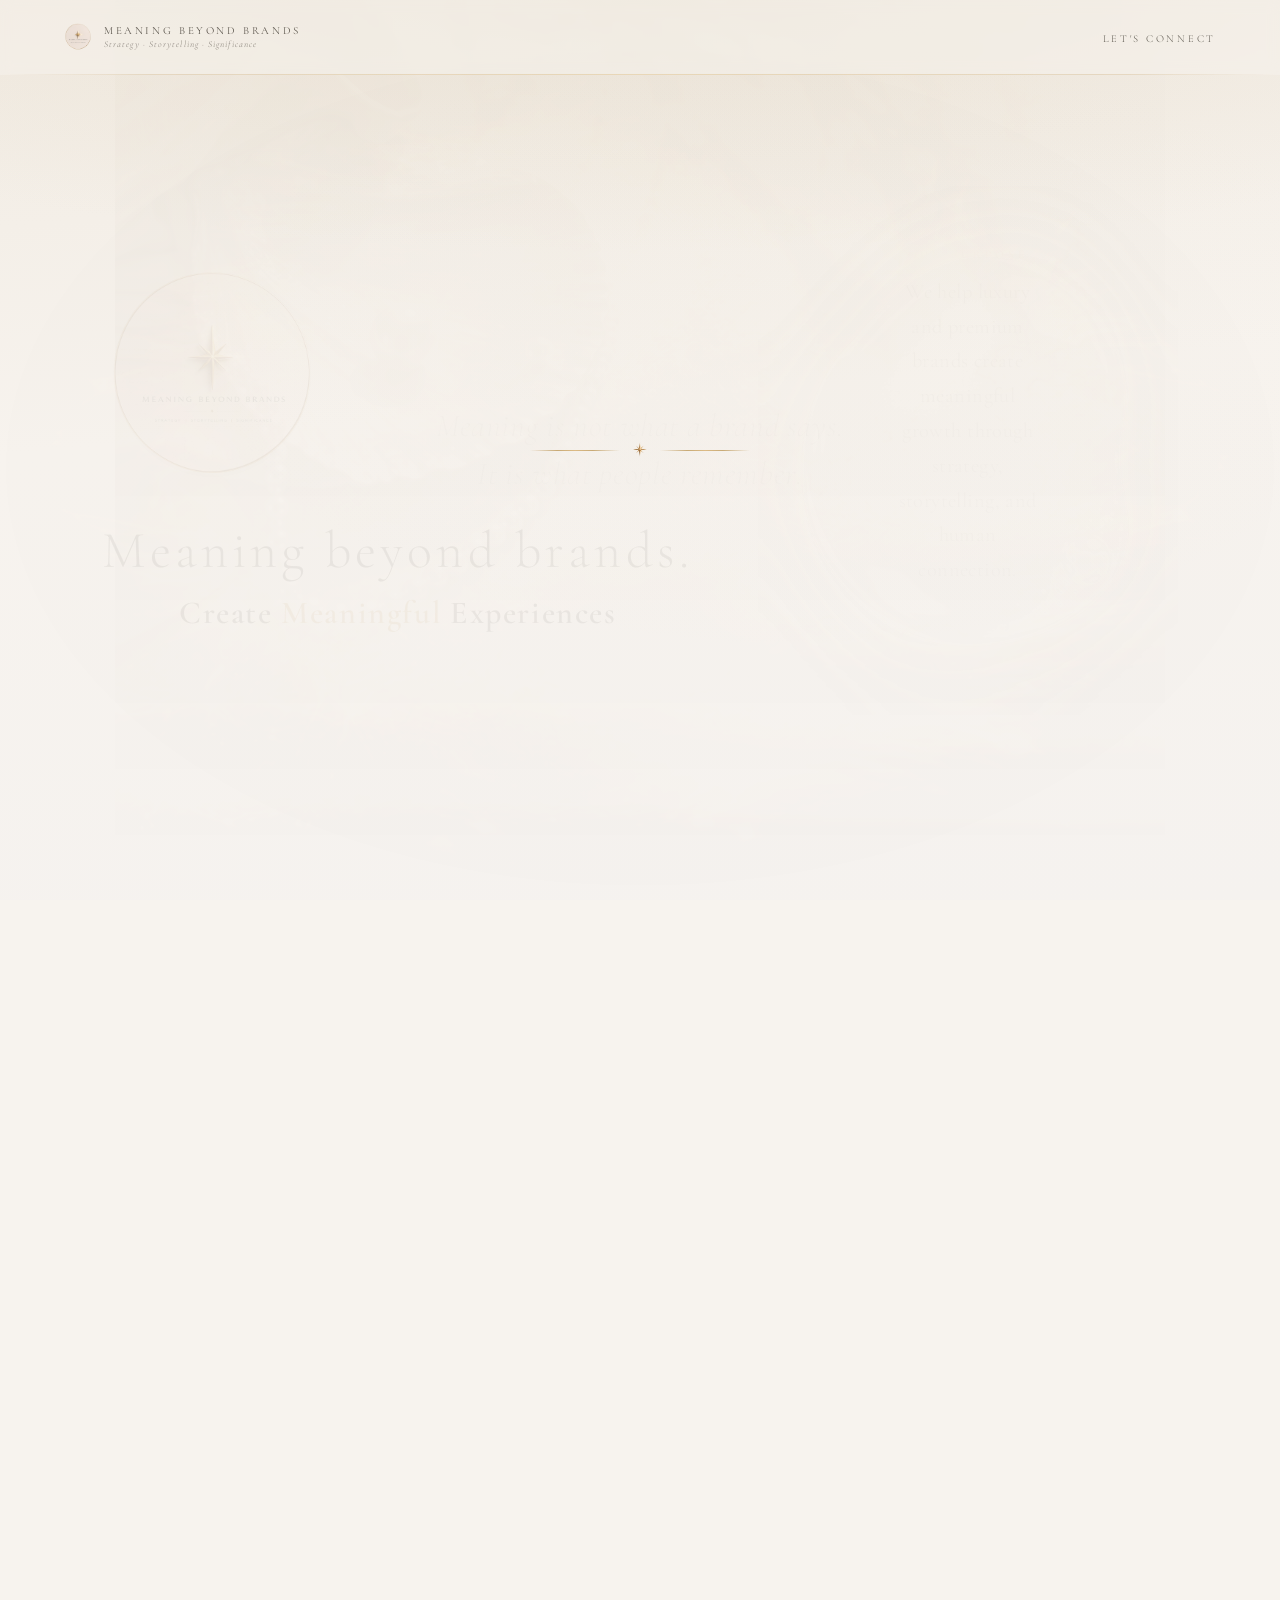
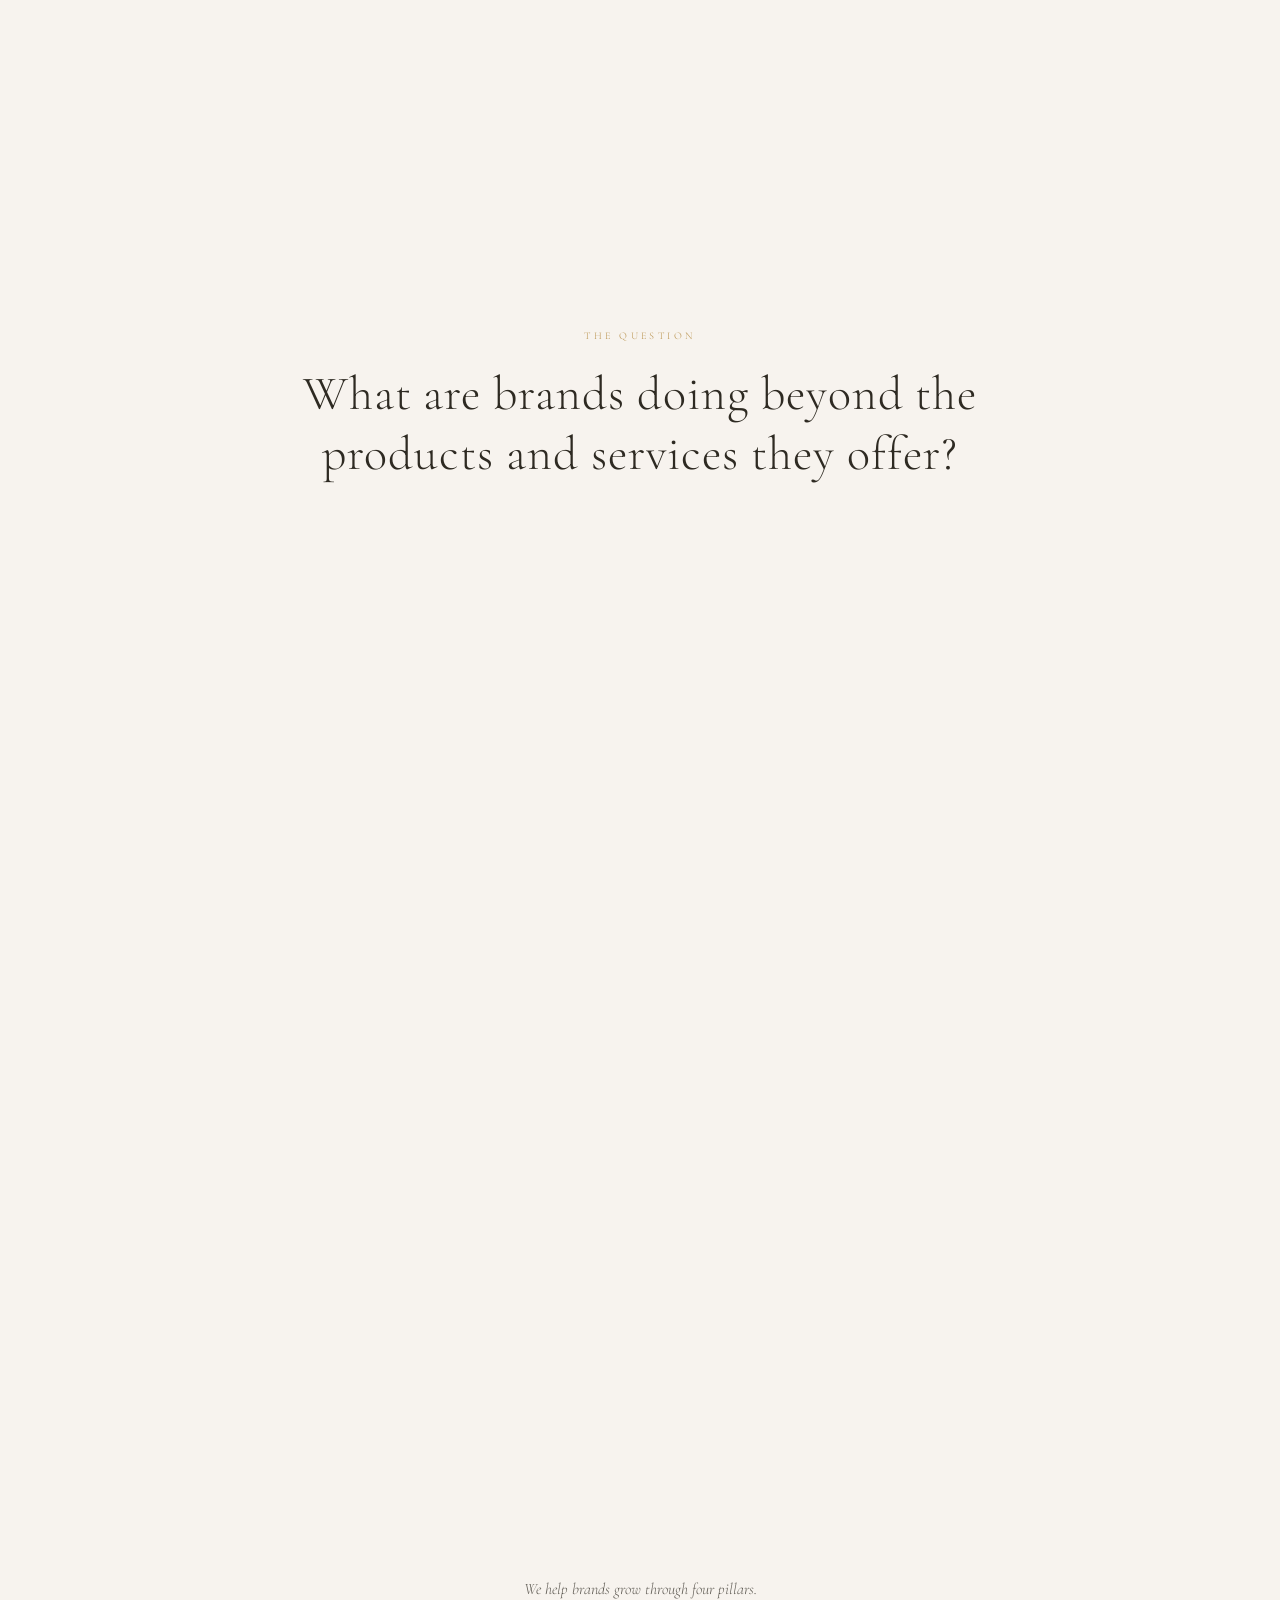
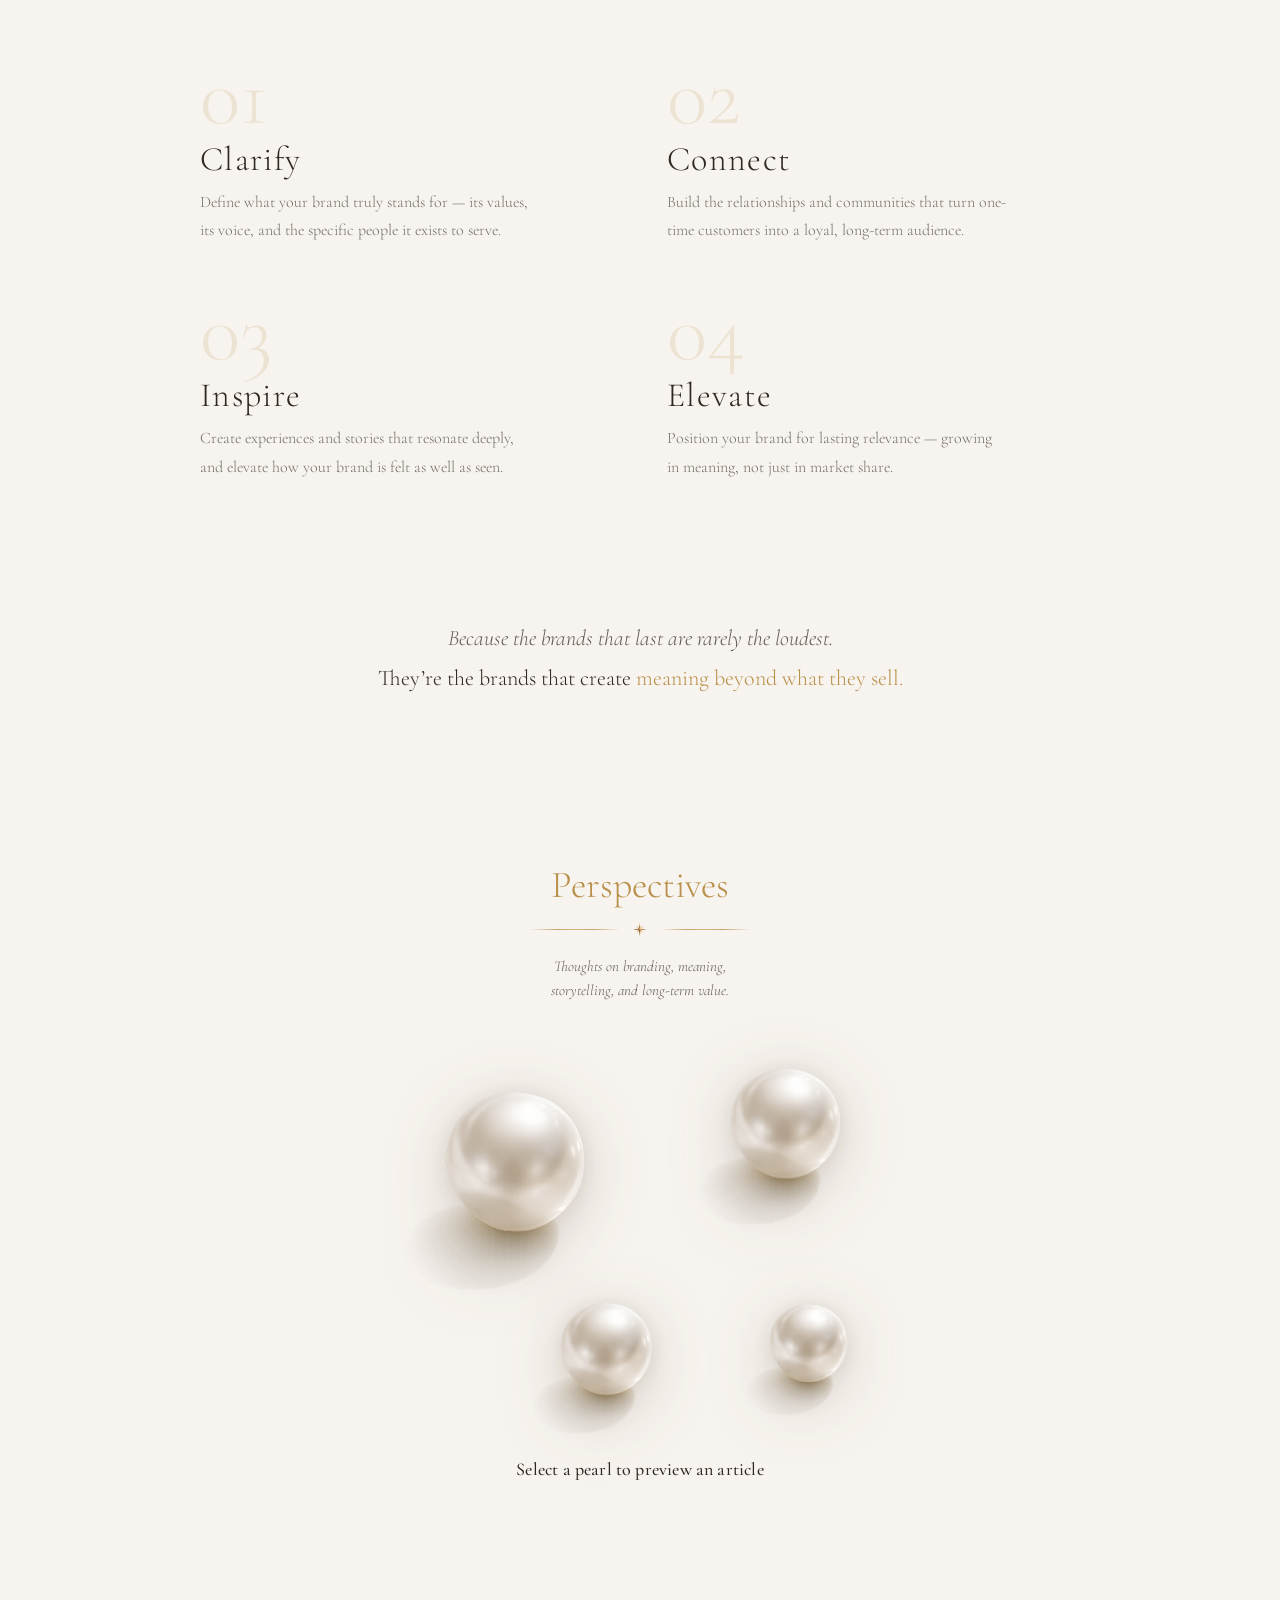
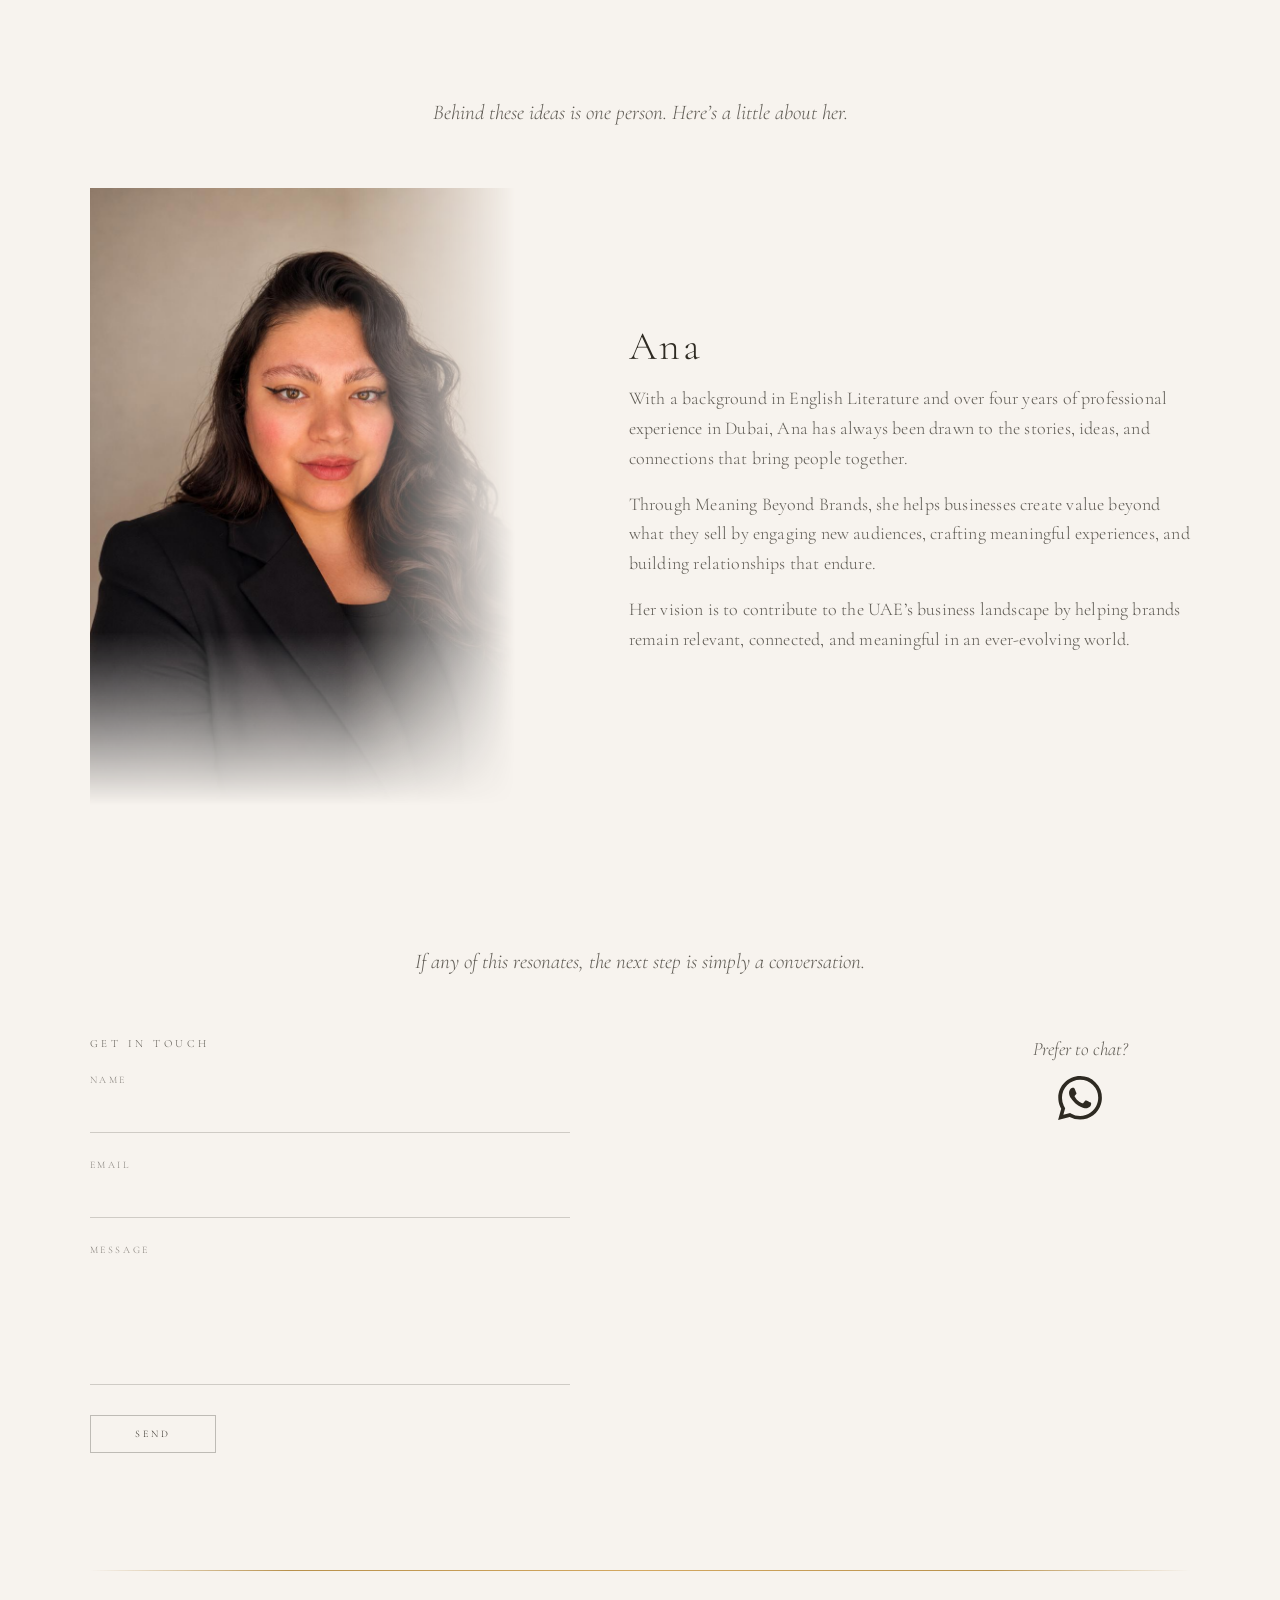
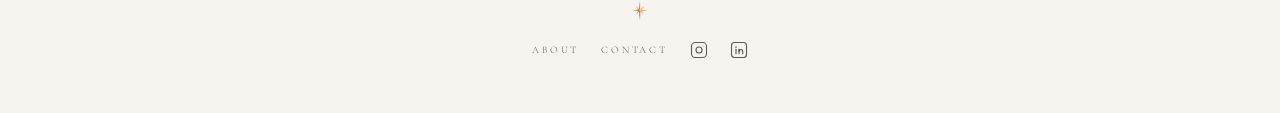
==== v2-home/index.html @ 77a04785 "feat(v2-home): add v2 homepage preview at /v2-home/" ====
<!DOCTYPE html>
<html lang="en">
<head>
  <meta charset="UTF-8" />
  <meta name="viewport" content="width=device-width, initial-scale=1.0" />
  <title>Meaning Beyond Brands</title>
  <meta name="description" content="Luxury brand strategy and premium brand advisory. Strategy, storytelling, significance." />
  <meta name="robots" content="noindex" /><!-- V2 is a private review build — remove this line when promoted -->

  <!-- Open Graph -->
  <meta property="og:title"       content="Meaning Beyond Brands" />
  <meta property="og:description" content="Luxury brand strategy and premium brand advisory. Strategy, storytelling, significance." />
  <meta property="og:image"       content="/assets/banner.jpeg" />
  <meta property="og:type"        content="website" />

  <link rel="preconnect" href="https://fonts.googleapis.com" />
  <link rel="preconnect" href="https://fonts.gstatic.com" crossorigin />
  <link href="https://fonts.googleapis.com/css2?family=Cormorant+Garamond:ital,wght@0,300;0,400;0,600;1,300&display=swap" rel="stylesheet" />
  <link rel="preload" as="image" href="/assets/emblem.png?v=4" />
  <link rel="preload" as="image" href="/images/Background-base.png" />
  <link rel="preload" as="image" href="/images/water-sparkle-wide.jpg" />
  <link rel="stylesheet" href="/v2-home/style.css" />
</head>
<body>

  <!-- ═══════════════════════════════════════════════════
       SITE HEADER — persistent, reveals as the cinema
       stage progresses (see main.js applyHeaderState)
  ═══════════════════════════════════════════════════ -->
  <header class="site-header" id="siteHeader">
    <div class="sh-inner">
      <div class="sh-left">
        <img src="/assets/emblem.png?v=4" alt="" class="sh-emblem" aria-hidden="true"
             width="32" height="32" decoding="async" />
        <div class="sh-brand">
          <span class="sh-name">Meaning Beyond Brands</span>
          <span class="sh-tagline">Strategy · Storytelling · Significance</span>
        </div>
      </div>
      <nav class="sh-right">
        <a href="#contact" class="sh-connect">Let's Connect</a>
      </nav>
    </div>
    <div class="sh-hairline" id="shHairline" aria-hidden="true"></div>
  </header>


  <!-- ═══════════════════════════════════════════════════
       CINEMA — one sticky stage, four movements.
       Hero → Purpose → Quote → Inspiration all live inside
       the SAME pinned viewport and share the SAME
       environment layers, so nothing gets "cut off" between
       them — see README-V2.md for why this replaced V1's
       position:fixed + 1200vh-spacer approach.
  ═══════════════════════════════════════════════════ -->
  <div class="cinema" id="cinema">
    <div class="cinema-stage" id="cinemaStage">

      <!-- Environment — reuses V1's exact imagery + masking language -->
      <div class="env env-base"                 aria-hidden="true"></div>
      <div class="env env-drift" id="envDrift"   aria-hidden="true"></div>
      <div class="env env-pearl" id="envPearl"   aria-hidden="true"></div>
      <div class="env env-water" id="envWater"   aria-hidden="true"></div>
      <div class="env env-caustics" id="envCaustics" aria-hidden="true">
        <span class="cs cs--a"></span>
        <span class="cs cs--b"></span>
        <span class="cs cs--c"></span>
        <span class="cs cs--d"></span>
      </div>

      <!-- Running head / ghost rule — ONE persistent motif, not
           redrawn per scene. Opacity + weight are a function of
           cinema progress; it gathers quietly through Quote and
           resolves to full strength by the time Question opens
           the next chapter. This is the page's single "folio". -->
      <div class="motif" id="motif" aria-hidden="true">
        <span class="motif-line"></span>
        <img src="/assets/compass-star.png?v=2" alt="" class="motif-star" width="22" height="22" />
        <span class="motif-line"></span>
      </div>

      <!-- Scene 1 — Hero -->
      <div class="scene scene--hero" id="sceneHero">
        <div class="logo-mark" id="logoMark">
          <img src="/assets/emblem.png?v=4" alt="" class="logo-emblem"
               width="280" height="280" decoding="async" aria-hidden="true" />
        </div>
        <div class="hero-copy">
          <p class="hero-line hero-line-1" id="heroLine1" aria-hidden="true"></p>
          <p class="hero-line hero-line-2" id="heroLine2" aria-hidden="true"></p>
        </div>
      </div>

      <!-- Scene 2 — Purpose -->
      <div class="scene scene--purpose" id="scenePurpose">
        <div class="pearl-card">
          <p class="pc-label">Our Purpose</p>
          <p class="pc-body">We help luxury and premium brands create meaningful
            growth through strategy, storytelling, and human connection.</p>
        </div>
      </div>

      <!-- Scene 3 — Quote -->
      <div class="scene scene--quote" id="sceneQuote">
        <p class="quote-text">Meaning is not what a brand says.<br>It is what people remember.</p>
      </div>

      <!-- Scene 4 — Inspiration (the bridge into the next chapter —
           still inside the cinema stage on purpose, so the environment
           never has to be painted over by an opaque section). -->
      <div class="scene scene--inspiration" id="sceneInspiration">
        <p class="scene-label">The Inspiration</p>
        <p class="inspiration-body">The Mercedes&#8209;Benz Formula 1 experience in Abu Dhabi felt
          exclusive, yet welcoming. It wasn&rsquo;t about cars. It was about belonging,
          aspiration, culture, access, and identity.</p>
      </div>

    </div>
  </div>


  <!-- ═══════════════════════════════════════════════════
       CHAPTER TWO — Question through Close.
       Real document flow from here on; released naturally
       by the cinema stage un-sticking, not by a manual gate.
       Still carries the motif's resolved styling (same label
       treatment, same measure for Question) so it reads as
       the next page, not a new document.
  ═══════════════════════════════════════════════════ -->
  <section class="chapter" id="chapter">

    <div class="beat beat--question reveal" id="beatQuestion">
      <p class="beat-label">The Question</p>
      <p class="pullquote">What are brands doing beyond the products and services they offer?</p>
    </div>

    <div class="beat beat--insight reveal" id="beatInsight">
      <p class="beat-label">The Insight</p>
      <p class="statement">The strongest brands create value beyond what they sell by
        building experiences, communities, and connections that keep people engaged over time.</p>
    </div>

    <div class="beat beat--foundation reveal" id="beatFoundation">
      <p class="beat-label">The Foundation <span class="beat-sublabel">· Business Longevity</span></p>
      <p class="lead">Longevity isn&rsquo;t created through transactions alone. It&rsquo;s created through connection.</p>
      <div class="menu">
        <p class="menu-item">Engage new audiences early</p>
        <div class="menu-rule" aria-hidden="true"></div>
        <p class="menu-item">Build meaningful relationships</p>
        <div class="menu-rule" aria-hidden="true"></div>
        <p class="menu-item">Create evolving communities</p>
        <div class="menu-rule" aria-hidden="true"></div>
        <p class="menu-item">Achieve lasting relevance and growth</p>
      </div>
    </div>

    <div class="beat beat--pillars reveal" id="beatPillars">
      <p class="pillars-intro">We help brands grow through four pillars.</p>
      <div class="pillars-grid">
        <div class="pillar">
          <span class="pillar-num" aria-hidden="true">01</span>
          <h3 class="pillar-name">Clarify</h3>
          <p class="pillar-body">Define what your brand truly stands for — its values, its voice, and the specific people it exists to serve.</p>
        </div>
        <div class="pillar">
          <span class="pillar-num" aria-hidden="true">02</span>
          <h3 class="pillar-name">Connect</h3>
          <p class="pillar-body">Build the relationships and communities that turn one-time customers into a loyal, long-term audience.</p>
        </div>
        <div class="pillar">
          <span class="pillar-num" aria-hidden="true">03</span>
          <h3 class="pillar-name">Inspire</h3>
          <p class="pillar-body">Create experiences and stories that resonate deeply, and elevate how your brand is felt as well as seen.</p>
        </div>
        <div class="pillar">
          <span class="pillar-num" aria-hidden="true">04</span>
          <h3 class="pillar-name">Elevate</h3>
          <p class="pillar-body">Position your brand for lasting relevance — growing in meaning, not just in market share.</p>
        </div>
      </div>
    </div>

    <div class="beat beat--close reveal" id="beatClose">
      <p class="close-line1">Because the brands that last are rarely the loudest.</p>
      <p class="close-line2">They&rsquo;re the brands that create <span class="close-gold">meaning beyond what they sell.</span></p>
    </div>

  </section>


  <!-- ═══════════════════════════════════════════════════
       PERSPECTIVES — pearls carry no text; a single shared
       caption beneath the cluster reveals title + date on
       hover/focus. Same organic, hand-placed arrangement as V1.
  ═══════════════════════════════════════════════════ -->
  <section class="perspectives reveal" id="perspectives">
    <div class="persp-header">
      <h2 class="persp-heading">Perspectives</h2>
      <div class="motif motif--static" aria-hidden="true">
        <span class="motif-line"></span>
        <img src="/assets/compass-star.png?v=2" alt="" class="motif-star" width="18" height="18" />
        <span class="motif-line"></span>
      </div>
      <p class="persp-sub">Thoughts on branding, meaning,<br>storytelling, and long-term value.</p>
    </div>

    <div class="pearl-column">
      <div class="pearl-stage" id="pearlStage" aria-label="Perspectives collection">
        <!-- Populated by perspectives.js -->
      </div>
      <p class="pearl-caption" id="pearlCaption" aria-live="polite">
        <span class="pc-title">Select a pearl to preview an article</span>
      </p>
    </div>
  </section>


  <!-- ═══════════════════════════════════════════════════
       ABOUT — a short hinge line carries the reader from
       "her ideas" to "her, in person" before the portrait.
  ═══════════════════════════════════════════════════ -->
  <section class="about reveal" id="about">
    <p class="about-hinge"><!-- new connective line — flagged for review -->
      Behind these ideas is one person. Here&rsquo;s a little about her.
    </p>
    <div class="about-body">
      <div class="about-portrait">
        <img src="/assets/founder.jpeg" alt="Ana, founder of Meaning Beyond Brands" class="about-img" />
      </div>
      <div class="about-text">
        <h2 class="about-heading">Ana</h2>
        <p class="about-p">With a background in English Literature and over four years of professional experience in Dubai, Ana has always been drawn to the stories, ideas, and connections that bring people together.</p>
        <p class="about-p">Through Meaning Beyond Brands, she helps businesses create value beyond what they sell by engaging new audiences, crafting meaningful experiences, and building relationships that endure.</p>
        <p class="about-p">Her vision is to contribute to the UAE&rsquo;s business landscape by helping brands remain relevant, connected, and meaningful in an ever-evolving world.</p>
      </div>
    </div>
  </section>


  <!-- ═══════════════════════════════════════════════════
       CONTACT — a short closing line before the form, so
       the visitor arrives already wanting to write.
  ═══════════════════════════════════════════════════ -->
  <section class="contact reveal" id="contact">
    <p class="contact-close"><!-- new connective line — flagged for review -->
      If any of this resonates, the next step is simply a conversation.
    </p>
    <div class="contact-body">
      <div class="contact-form-col">
        <p class="contact-heading">Get in Touch</p>
        <form class="contact-form" id="contactForm" novalidate>
          <div class="cf-field">
            <label class="cf-label" for="cfName">Name</label>
            <input class="cf-input" type="text" id="cfName" name="name" autocomplete="name" />
          </div>
          <div class="cf-field">
            <label class="cf-label" for="cfEmail">Email</label>
            <input class="cf-input" type="email" id="cfEmail" name="email" autocomplete="email" />
          </div>
          <div class="cf-field">
            <label class="cf-label" for="cfMessage">Message</label>
            <textarea class="cf-input cf-textarea" id="cfMessage" name="message" rows="4"></textarea>
          </div>
          <button class="cf-submit" type="submit">Send</button>
        </form>
      </div>
      <div class="contact-wa-col">
        <p class="wa-invite">Prefer to chat?</p>
        <a class="wa-link" href="#" target="_blank" rel="noopener noreferrer" aria-label="WhatsApp">
          <svg viewBox="0 0 24 24" fill="currentColor" aria-hidden="true" width="44" height="44">
            <path d="M17.472 14.382c-.297-.149-1.758-.867-2.03-.967-.273-.099-.471-.148-.67.15-.197.297-.767.966-.94 1.164-.173.199-.347.223-.644.075-.297-.15-1.255-.463-2.39-1.475-.883-.788-1.48-1.761-1.653-2.059-.173-.297-.018-.458.13-.606.134-.133.298-.347.446-.52.149-.174.198-.298.298-.497.099-.198.05-.371-.025-.52-.075-.149-.669-1.612-.916-2.207-.242-.579-.487-.5-.669-.51-.173-.008-.371-.01-.57-.01-.198 0-.52.074-.792.372-.272.297-1.04 1.016-1.04 2.479 0 1.462 1.065 2.875 1.213 3.074.149.198 2.096 3.2 5.077 4.487.709.306 1.262.489 1.694.625.712.227 1.36.195 1.871.118.571-.085 1.758-.719 2.006-1.413.248-.694.248-1.289.173-1.413-.074-.124-.272-.198-.57-.347m-5.421 7.403h-.004a9.87 9.87 0 0 1-5.031-1.378l-.361-.214-3.741.982.998-3.648-.235-.374a9.86 9.86 0 0 1-1.51-5.26c.001-5.45 4.436-9.884 9.888-9.884 2.64 0 5.122 1.03 6.988 2.898a9.825 9.825 0 0 1 2.893 6.994c-.003 5.45-4.437 9.884-9.885 9.884m8.413-18.297A11.815 11.815 0 0 0 12.05 0C5.495 0 .16 5.335.157 11.892c0 2.096.547 4.142 1.588 5.945L.057 24l6.305-1.654a11.882 11.882 0 0 0 5.683 1.448h.005c6.554 0 11.89-5.335 11.893-11.893a11.821 11.821 0 0 0-3.48-8.413z"/>
          </svg>
        </a>
      </div>
    </div>
  </section>


  <!-- ── Footer ── -->
  <footer class="site-footer reveal">
    <div class="footer-rule" aria-hidden="true"></div>
    <img src="/assets/compass-star.png?v=2" alt="" class="footer-star" aria-hidden="true" />
    <nav class="footer-nav" aria-label="Footer navigation">
      <a href="#about" class="fn-link">About</a>
      <a href="#contact" class="fn-link">Contact</a>
      <a href="https://www.instagram.com/meaningbeyondbrands?igsh=MWs0cXdvdGk5dm9yaQ==" class="fn-link fn-icon" aria-label="Instagram" target="_blank" rel="noopener noreferrer">
        <svg viewBox="0 0 24 24" fill="none" stroke="currentColor" stroke-width="1.5" stroke-linecap="round" stroke-linejoin="round" aria-hidden="true">
          <rect x="2" y="2" width="20" height="20" rx="5"/><circle cx="12" cy="12" r="4"/><circle cx="17.5" cy="6.5" r="0.5" fill="currentColor" stroke="none"/>
        </svg>
      </a>
      <a href="https://www.linkedin.com/company/meaning-beyond-brands/" class="fn-link fn-icon" aria-label="LinkedIn" target="_blank" rel="noopener noreferrer">
        <svg viewBox="0 0 24 24" fill="none" stroke="currentColor" stroke-width="1.5" stroke-linecap="round" aria-hidden="true">
          <rect x="2" y="2" width="20" height="20" rx="4"/><line x1="8" y1="11" x2="8" y2="17"/><line x1="8" y1="7.5" x2="8" y2="8.5"/><polyline points="12,11 12,17"/><path d="M12 14a2.5 2.5 0 0 1 5 0v3"/>
        </svg>
      </a>
    </nav>
  </footer>


  <!-- ── Perspectives modal (reused pattern from V1) ── -->
  <div class="persp-backdrop" id="perspBackdrop" aria-hidden="true"></div>
  <div class="persp-modal" id="perspModal" role="dialog" aria-modal="true" aria-labelledby="perspModalTitle">
    <button class="pm-close" id="perspClose" aria-label="Close">✕</button>
    <img src="/assets/compass-star.png?v=2" alt="" class="pm-star" width="24" height="24" />
    <p class="pm-byline"></p>
    <h2 class="pm-title" id="perspModalTitle"></h2>
    <div class="pm-divider" aria-hidden="true"><span class="pd-line"></span><span class="pd-gem">✦</span><span class="pd-line"></span></div>
    <div class="pm-lines"></div>
    <p class="pm-ellipsis" aria-hidden="true">…</p>
    <div class="pm-foot-rule" aria-hidden="true"></div>
    <div class="pm-footer">
      <a class="pm-continue" href="#" target="_blank" rel="noopener noreferrer">Continue reading on LinkedIn ↗</a>
    </div>
  </div>


  <script src="/v2-home/main.js"></script>
  <script src="/v2-home/perspectives.js"></script>
</body>
</html>
---- v2-home/style.css ----
/* ═══════════════════════════════════════════════════════════════
   MEANING BEYOND BRANDS — HOMEPAGE V2
   Read README-V2.md alongside this file for the reasoning behind
   the architecture. Short version: V1's cinematic intro used
   position:fixed layers inside an empty 1200vh spacer, with a
   global scroll-percentage driving everything, including sections
   far below the intro. That coupling is what caused the "dead
   scroll" and the fragile hand-off into Framework. V2 uses a
   sticky-positioned "cinema" stage whose own progress is scoped
   to its own height only — Hero, Purpose, Quote and Inspiration
   all live inside it as one continuous, self-contained scene.
   Mobile-first throughout: base rules target small screens,
   min-width queries layer up from there.
═══════════════════════════════════════════════════════════════ */

/* ── Tokens — identical to V1, brand identity is not up for debate ── */
:root {
  --pearl:       #F7F3EE;
  --pearl-2:     #F1EBE2;
  --calm-white:  #F5F2EF;
  --ink:         #2E2A22;
  --ink-mid:     rgba(46, 42, 34, 0.75);
  --ink-soft:    rgba(46, 42, 34, 0.58);
  --gold:        #B8904A;
  --gold-hi:     #D4A860;
  --gold-lo:     #A07030;

  --serif: 'Cormorant Garamond', serif;
  --ease:  cubic-bezier(0.45, 0.05, 0.55, 0.95);

  --measure: min(700px, 84vw); /* the shared column width used at every seam */
}

*, *::before, *::after { box-sizing: border-box; margin: 0; padding: 0; }
html { scroll-behavior: smooth; }
body { background: var(--pearl); overflow-x: hidden; color: var(--ink); }
img { max-width: 100%; display: block; }


/* ═══════════════════════════════════════════════════
   SITE HEADER
═══════════════════════════════════════════════════ */
.site-header {
  position: fixed; top: 0; left: 0; right: 0; z-index: 30;
  opacity: 0; pointer-events: none;
  isolation: isolate;
}
.sh-inner {
  display: flex; align-items: center; justify-content: space-between;
  padding: clamp(16px,2.6vh,28px) clamp(20px,5vw,64px); gap: 20px;
}
.sh-left { display: flex; align-items: center; gap: 12px; min-width: 0; }
.sh-emblem { width: 28px; height: 28px; border-radius: 50%; object-fit: cover; flex-shrink: 0; }
.sh-brand { display: flex; flex-direction: column; gap: 2px; min-width: 0; }
.sh-name {
  font-family: var(--serif); font-weight: 400; font-size: clamp(9px,.85vw,12px);
  letter-spacing: .24em; text-transform: uppercase; white-space: nowrap;
}
.sh-tagline {
  font-family: var(--serif); font-weight: 300; font-style: italic; font-size: 9px;
  letter-spacing: .12em; color: var(--ink-mid); white-space: nowrap;
  display: none;
}
.sh-connect {
  font-family: var(--serif); font-weight: 300; font-size: clamp(9px,.82vw,11px);
  letter-spacing: .26em; text-transform: uppercase; color: var(--ink);
  text-decoration: none; transition: color .4s ease;
}
.sh-connect:hover { color: var(--gold); }
.sh-hairline {
  position: absolute; bottom: 0; left: 0; right: 0; height: 1px; opacity: 0;
  background: linear-gradient(to right, transparent 0%, rgba(184,144,74,.42) 12%,
    rgba(212,168,86,.55) 50%, rgba(184,144,74,.42) 88%, transparent 100%);
}


/* ═══════════════════════════════════════════════════
   CINEMA — the sticky stage
   Height is the total "runway" for four movements. Tuned for an
   unhurried but not padded pace; adjust CINEMA_VH in main.js to
   match if you change this number.
═══════════════════════════════════════════════════ */
.cinema { position: relative; height: 560vh; }
.cinema-stage {
  position: sticky; top: 0; height: 100vh; overflow: hidden;
}

/* Environment layers — same imagery, same masking language as V1 */
.env { position: absolute; inset: 0; pointer-events: none; opacity: 0; }
.env-base {
  z-index: 0;
  background:
    radial-gradient(ellipse 120% 40% at 50% 0%, rgba(210,190,155,.18) 0%, transparent 70%),
    linear-gradient(175deg, var(--pearl-2) 0%, var(--pearl) 45%, var(--calm-white) 100%);
  opacity: 1;
}
.env-drift {
  z-index: 1;
  background: radial-gradient(ellipse 75% 55% at 62% 38%, rgba(222,205,168,.28) 0%, transparent 65%);
  animation: envDrift 52s var(--ease) infinite alternate;
}
@keyframes envDrift {
  0%   { transform: translate(0,0) scale(1.00); }
  50%  { transform: translate(-4%,6%) scale(0.97); }
  100% { transform: translate(-2%,2%) scale(1.01); }
}
.env-pearl {
  z-index: 2;
  background-image: url('/images/Background-base.png');
  background-size: 82% auto; background-repeat: no-repeat; background-position: center top;
  filter: saturate(0.84) brightness(0.95) sepia(0.05);
  -webkit-mask-image: linear-gradient(to bottom, black 0%, black 55%, rgba(0,0,0,.6) 78%, transparent 100%);
  mask-image: linear-gradient(to bottom, black 0%, black 55%, rgba(0,0,0,.6) 78%, transparent 100%);
}
.env-water {
  z-index: 3;
  background-image: url('/images/water-sparkle-wide.jpg');
  background-size: cover; background-position: center;
  mix-blend-mode: multiply;
  filter: saturate(0.70) brightness(0.92) sepia(0.10);
  -webkit-mask-image: radial-gradient(ellipse 94% 88% at 50% 52%, black 22%, rgba(0,0,0,.55) 50%, rgba(0,0,0,.18) 72%, transparent 90%);
  mask-image: radial-gradient(ellipse 94% 88% at 50% 52%, black 22%, rgba(0,0,0,.55) 50%, rgba(0,0,0,.18) 72%, transparent 90%);
}
.env-caustics { z-index: 4; mix-blend-mode: screen; }
.cs {
  position: absolute; border-radius: 50%;
  background: radial-gradient(circle at center, rgba(255,248,222,.55) 0%, rgba(240,225,180,.28) 38%, transparent 68%);
}
.cs--a { width:42vw; height:30vw; top:28%; left:8%;  animation: csa 14s var(--ease) infinite alternate; }
.cs--b { width:26vw; height:20vw; top:52%; left:48%; animation: csb 11s var(--ease) infinite alternate; }
.cs--c { width:32vw; height:24vw; top:22%; left:58%; animation: csc 17s var(--ease) infinite alternate; }
.cs--d { width:20vw; height:16vw; top:64%; left:24%; animation: csa 9s  var(--ease) infinite alternate; animation-delay: -5s; }
@keyframes csa { from{transform:translate(0,0) scale(1);opacity:.45} to{transform:translate(5vw,3vh) scale(1.12);opacity:.82} }
@keyframes csb { from{transform:translate(0,0) scale(1.05);opacity:.6} to{transform:translate(-4vw,4vh) scale(0.9);opacity:.78} }
@keyframes csc { from{transform:translate(0,0) scale(0.94);opacity:.38} to{transform:translate(3vw,-3vh) scale(1.1);opacity:.72} }

/* Running head / ghost rule — the one persistent motif */
.motif {
  position: absolute; left: 50%; top: 50%; transform: translate(-50%, -50%);
  z-index: 6; opacity: 0;
  display: flex; align-items: center; gap: 10px; width: min(220px, 44vw);
  pointer-events: none;
}
.motif-line {
  flex: 1; height: 1px;
  background: linear-gradient(to right, transparent 0%, var(--gold) 30%, var(--gold-hi) 50%, var(--gold) 70%, transparent 100%);
}
.motif-star { width: 20px; height: 20px; flex-shrink: 0; }

/* Scenes — stacked, centred, cross-faded by main.js */
.scene {
  position: absolute; inset: 0; z-index: 7; opacity: 0;
  display: flex; flex-direction: column; align-items: center; justify-content: center;
  text-align: center; padding: 0 7vw;
}

/* Hero */
.scene--hero { align-items: center; gap: clamp(20px,3.5vh,32px); }
.logo-mark { opacity: 0; }
.logo-mark.is-loaded { opacity: 1; transition: opacity .72s cubic-bezier(.3,0,.6,1); }
.logo-emblem {
  width: clamp(110px,22vw,220px); height: clamp(110px,22vw,220px);
  border-radius: 50%; object-fit: cover;
}
.logo-mark.is-loaded .logo-emblem { filter: drop-shadow(0 6px 28px rgba(50,38,18,.13)); }
.hero-copy { display: flex; flex-direction: column; gap: 10px; align-items: center; }
.hero-line { font-family: var(--serif); font-weight: 300; letter-spacing: .08em; line-height: 1.25; }
.hero-line-1 { font-size: clamp(24px,5.5vw,44px); color: var(--ink); }
.hero-line-2 { font-size: clamp(15px,3.4vw,26px); font-weight: 600; letter-spacing: .05em; color: var(--ink); }
.hl { display: inline-block; opacity: 0; filter: blur(1.5px); transition: opacity .55s ease, filter .55s ease; }
.hl-gold { color: var(--gold); }

/* Purpose */
.pearl-card {
  position: relative; width: min(420px, 84vw); aspect-ratio: 1024 / 1289;
  background-image: url('/images/our-purpose-bubble.png?v=3');
  background-size: contain; background-repeat: no-repeat; background-position: center;
  display: flex; flex-direction: column; align-items: center; justify-content: center;
  gap: 14px; padding: 14% 12% 20%;
  filter: drop-shadow(0 20px 40px rgba(50,32,10,.14)) drop-shadow(0 4px 12px rgba(50,32,10,.1));
}
.pc-label {
  font-family: var(--serif); font-weight: 400; font-size: clamp(9px,.9vw,12px);
  letter-spacing: .34em; text-transform: uppercase; color: var(--gold);
}
.pc-body {
  font-family: var(--serif); font-weight: 400; font-size: clamp(15px,1.6vw,21px);
  line-height: 1.7; letter-spacing: .02em; color: rgba(46,42,34,.82);
}

/* Quote + Inspiration share one visual register — same measure,
   same italic voice, so the dissolve between them reads as one
   continuous thought rather than a scene change. */
.quote-text,
.inspiration-body {
  font-family: var(--serif); font-weight: 300; font-style: italic;
  max-width: var(--measure);
  color: var(--ink);
}
.quote-text { font-size: clamp(21px,3.6vw,32px); line-height: 1.5; letter-spacing: .02em; }
.scene-label {
  font-family: var(--serif); font-weight: 300; font-size: clamp(9px,.8vw,11px);
  letter-spacing: .34em; text-transform: uppercase; color: var(--gold);
  margin-bottom: clamp(16px,2.4vh,26px);
}
.inspiration-body { font-size: clamp(16px,2.1vw,21px); line-height: 1.72; }


/* ═══════════════════════════════════════════════════
   CHAPTER TWO — real document flow from here down.
   Alternating rhythm: Question (quiet/reflective, centred,
   matches the cinema's measure) → Insight (upright/explanatory,
   left) → Foundation (structural menu) → Pillars (structural
   grid) → Close (quiet, centred — mirrors Question).
═══════════════════════════════════════════════════ */
.chapter { position: relative; background: var(--pearl); }

.beat {
  padding: clamp(56px,10vh,120px) 7vw;
  opacity: 0; transform: translateY(14px);
  transition: opacity 1s var(--ease), transform 1s var(--ease);
}
.beat.is-visible { opacity: 1; transform: translateY(0); }

.beat-label {
  font-family: var(--serif); font-weight: 300; font-size: clamp(9px,.8vw,11px);
  letter-spacing: .34em; text-transform: uppercase; color: var(--gold);
  margin-bottom: clamp(18px,2.6vh,30px);
}
.beat-sublabel { color: var(--ink-soft); letter-spacing: .2em; }

.beat--question { text-align: center; }
.pullquote {
  font-family: var(--serif); font-weight: 300; font-size: clamp(26px,5vw,48px);
  line-height: 1.24; letter-spacing: .02em; color: var(--ink);
  max-width: var(--measure); margin: 0 auto;
}

.beat--insight .statement {
  font-family: var(--serif); font-weight: 400; font-size: clamp(17px,2.2vw,24px);
  line-height: 1.7; letter-spacing: .015em; color: var(--ink); max-width: 560px;
}

.beat--foundation { text-align: center; }
.lead {
  font-family: var(--serif); font-weight: 300; font-size: clamp(18px,2.4vw,26px);
  line-height: 1.6; color: var(--ink); max-width: 540px; margin: 0 auto clamp(36px,6vh,64px);
}
.menu { width: min(420px, 88vw); margin: 0 auto; }
.menu-rule {
  height: 1px; background: linear-gradient(to right, transparent 0%, rgba(184,144,74,.28) 15%, rgba(184,144,74,.28) 85%, transparent 100%);
}
.menu-item { font-family: var(--serif); font-weight: 300; font-size: clamp(14px,1.8vw,19px); letter-spacing: .05em; padding: clamp(10px,1.8vh,18px) 0; }

.beat--pillars { text-align: center; }
.pillars-intro { font-family: var(--serif); font-weight: 300; font-style: italic; font-size: clamp(13px,1.4vw,16px); color: var(--ink-mid); margin-bottom: clamp(40px,7vh,80px); }
.pillars-grid { display: grid; grid-template-columns: 1fr; gap: clamp(40px,6vh,64px); max-width: 880px; margin: 0 auto; text-align: left; }
.pillar-num { display: block; font-family: var(--serif); font-weight: 300; font-size: clamp(48px,10vw,84px); line-height: .82; color: rgba(184,144,74,.16); margin-bottom: 8px; }
.pillar-name { font-family: var(--serif); font-weight: 300; font-size: clamp(22px,4vw,34px); letter-spacing: .04em; color: var(--ink); margin-bottom: 8px; }
.pillar-body { font-family: var(--serif); font-weight: 300; font-size: clamp(14px,1.6vw,16px); line-height: 1.76; color: rgba(46,42,34,.66); max-width: 340px; }

.beat--close { text-align: center; padding-top: clamp(36px,6vh,72px); padding-bottom: clamp(56px,10vh,100px); }
.close-line1 { font-family: var(--serif); font-weight: 300; font-style: italic; font-size: clamp(15px,2vw,22px); color: var(--ink-mid); margin-bottom: 14px; }
.close-line2 { font-family: var(--serif); font-weight: 300; font-size: clamp(15px,2vw,22px); color: var(--ink); }
.close-gold { color: var(--gold); }


/* ═══════════════════════════════════════════════════
   PERSPECTIVES
═══════════════════════════════════════════════════ */
.perspectives {
  position: relative; background: var(--pearl);
  padding: clamp(56px,9vh,110px) 7vw clamp(80px,14vh,180px);
  opacity: 0; transform: translateY(14px);
  transition: opacity 1.2s var(--ease), transform 1.2s var(--ease);
  display: flex; flex-direction: column; gap: clamp(32px,5vh,56px);
}
.perspectives.is-visible { opacity: 1; transform: translateY(0); }

.persp-header { text-align: center; }
.persp-heading { font-family: var(--serif); font-weight: 300; font-size: clamp(26px,5vw,38px); color: var(--gold); margin-bottom: 12px; }
.motif--static { position: static; transform: none; margin: 0 auto 14px; opacity: .8; }
.persp-sub { font-family: var(--serif); font-weight: 300; font-style: italic; font-size: clamp(13px,1.6vw,15px); line-height: 1.6; color: var(--ink-mid); }

.pearl-column { display: flex; flex-direction: column; align-items: center; gap: clamp(20px,3.5vh,34px); }
.pearl-stage { position: relative; width: min(92vw, 380px); height: 260px; }

.pi {
  position: absolute; cursor: pointer; background: transparent;
  filter: drop-shadow(0 10px 32px rgba(74,58,32,.18)) drop-shadow(0 3px 8px rgba(74,58,32,.10));
  transition: filter .6s ease, transform .6s ease;
}
.pi-img { position: absolute; inset: 0; width: 100%; height: 100%; object-fit: cover; object-position: center 36%; transform: scale(1.55); transform-origin: 50% 36%; pointer-events: none; }
.pi[data-idx="0"] { width: 138px; height: 138px; top:  10px; left:  10px; }
.pi[data-idx="1"] { width: 108px; height: 108px; top:   0;   right:  8px; }
.pi[data-idx="2"] { width:  90px; height:  90px; bottom:  8px; left: 96px; }
.pi[data-idx="3"] { width:  76px; height:  76px; bottom: 16px; right:  8px; }

.pi:hover, .pi:focus-visible, .pi.is-active {
  filter: drop-shadow(0 12px 30px rgba(184,144,74,.18)) drop-shadow(0 4px 10px rgba(74,58,32,.1)) brightness(1.06);
  transform: scale(1.03);
  outline: none;
}

/* The shared caption — this is the whole point of the redesign:
   pearls stay clean, one legible line does the job all four
   tiny on-pearl labels used to do badly. */
.pearl-caption {
  min-height: 44px; text-align: center; max-width: 340px;
  font-family: var(--serif); color: var(--ink);
  display: flex; flex-direction: column; align-items: center; gap: 4px;
}
.pc-title {
  font-weight: 500; font-size: clamp(15px,1.8vw,18px); letter-spacing: .01em;
  transition: opacity .3s ease;
}
.pc-date {
  font-weight: 300; font-size: 11px; letter-spacing: .18em; text-transform: uppercase;
  color: var(--gold); transition: opacity .3s ease;
}


/* ═══════════════════════════════════════════════════
   ABOUT
═══════════════════════════════════════════════════ */
.about {
  position: relative; background: var(--pearl);
  padding: clamp(48px,8vh,96px) 7vw;
  opacity: 0; transform: translateY(14px);
  transition: opacity 1.2s var(--ease), transform 1.2s var(--ease);
}
.about.is-visible { opacity: 1; transform: translateY(0); }

.about-hinge {
  font-family: var(--serif); font-weight: 300; font-style: italic;
  font-size: clamp(16px,2.4vw,21px); text-align: center; color: var(--ink-mid);
  max-width: 560px; margin: 0 auto clamp(40px,7vh,72px);
}
.about-body { display: flex; flex-direction: column; gap: clamp(28px,5vh,44px); }
.about-portrait { width: 100%; aspect-ratio: 4/3; overflow: hidden; }
.about-img {
  width: 100%; height: 100%; object-fit: cover; object-position: center 20%;
  -webkit-mask-image: linear-gradient(to bottom, transparent 0%, black 14%, black 60%, transparent 100%);
  mask-image: linear-gradient(to bottom, transparent 0%, black 14%, black 60%, transparent 100%);
}
.about-heading { font-family: var(--serif); font-weight: 300; font-size: clamp(26px,5vw,40px); letter-spacing: .06em; margin-bottom: 14px; }
.about-p { font-family: var(--serif); font-weight: 300; font-size: clamp(15px,1.9vw,18px); line-height: 1.66; letter-spacing: .01em; color: rgba(46,42,34,.76); margin-bottom: 16px; }


/* ═══════════════════════════════════════════════════
   CONTACT
═══════════════════════════════════════════════════ */
.contact {
  position: relative; background: var(--pearl);
  padding: clamp(48px,8vh,96px) 7vw;
  opacity: 0; transform: translateY(14px);
  transition: opacity 1.2s var(--ease), transform 1.2s var(--ease);
}
.contact.is-visible { opacity: 1; transform: translateY(0); }

.contact-close {
  font-family: var(--serif); font-weight: 300; font-style: italic;
  font-size: clamp(16px,2.4vw,21px); text-align: center; color: var(--ink-mid);
  max-width: 520px; margin: 0 auto clamp(40px,7vh,72px);
}
.contact-body { display: flex; flex-direction: column; gap: clamp(40px,6vh,56px); }
.contact-heading { font-family: var(--serif); font-weight: 300; font-size: 11px; letter-spacing: .32em; text-transform: uppercase; color: var(--ink-mid); margin-bottom: 24px; }
.contact-form { display: flex; flex-direction: column; gap: 26px; max-width: 480px; }
.cf-field { display: flex; flex-direction: column; gap: 6px; }
.cf-label { font-family: var(--serif); font-weight: 300; font-size: 10px; letter-spacing: .26em; text-transform: uppercase; color: var(--ink-soft); }
.cf-input {
  font-family: var(--serif); font-weight: 300; font-size: 16px; color: var(--ink); background: transparent;
  border: none; border-bottom: 1px solid rgba(46,42,34,.2); padding: 10px 0; outline: none; width: 100%;
  transition: border-color .35s ease; appearance: none;
}
.cf-input:focus { border-bottom-color: var(--gold); }
.cf-textarea { resize: none; min-height: 76px; line-height: 1.6; }
.cf-submit {
  align-self: flex-start; font-family: var(--serif); font-weight: 300; font-size: 10px;
  letter-spacing: .3em; text-transform: uppercase; color: var(--ink); background: transparent;
  border: 1px solid rgba(46,42,34,.28); padding: 12px 44px; cursor: pointer; margin-top: 4px;
  transition: color .35s ease, border-color .35s ease;
}
.cf-submit:hover { color: var(--gold); border-color: var(--gold); }
.cf-confirm { display: flex; flex-direction: column; gap: 20px; padding-top: 14px; }
.cf-confirm-msg { font-family: var(--serif); font-weight: 300; font-style: italic; font-size: clamp(16px,2vw,21px); }
.cf-confirm-rule { width: 56px; height: 1px; background: var(--gold); opacity: .65; }
.cf-error { font-family: var(--serif); font-weight: 300; font-size: 13px; color: var(--ink-mid); margin-top: 4px; }
.contact-wa-col { display: flex; flex-direction: column; align-items: center; gap: 16px; }
.wa-invite { font-family: var(--serif); font-weight: 300; font-style: italic; font-size: clamp(15px,2vw,19px); color: var(--ink-mid); }
.wa-link { color: var(--ink); text-decoration: none; transition: color .45s ease; }
.wa-link:hover { color: var(--gold); }


/* ═══════════════════════════════════════════════════
   FOOTER
═══════════════════════════════════════════════════ */
.site-footer {
  padding: clamp(32px,5vh,56px) 7vw clamp(40px,6vh,64px); text-align: center;
  opacity: 0; transform: translateY(14px);
  transition: opacity 1.2s var(--ease), transform 1.2s var(--ease);
}
.site-footer.is-visible { opacity: 1; transform: translateY(0); }
.footer-rule { width: 100%; height: 1px; margin-bottom: 28px; background: linear-gradient(to right, transparent 0%, var(--gold) 18%, var(--gold-hi) 50%, var(--gold) 82%, transparent 100%); }
.footer-star { width: 24px; height: 24px; margin: 0 auto 18px; opacity: .68; }
.footer-nav { display: flex; flex-wrap: wrap; align-items: center; justify-content: center; gap: 22px; }
.fn-link { font-family: var(--serif); font-weight: 300; font-size: 10px; letter-spacing: .28em; text-transform: uppercase; color: var(--ink-mid); text-decoration: none; transition: color .4s ease; display: inline-flex; align-items: center; }
.fn-link:hover { color: var(--gold); }
.fn-icon svg { width: 18px; height: 18px; display: block; }


/* ═══════════════════════════════════════════════════
   MODAL (unchanged pattern from V1)
═══════════════════════════════════════════════════ */
.persp-backdrop { position: fixed; inset: 0; z-index: 55; background: rgba(247,243,238,.78); backdrop-filter: blur(3px); -webkit-backdrop-filter: blur(3px); opacity: 0; transition: opacity .45s ease; pointer-events: none; }
.persp-backdrop.is-open { opacity: 1; pointer-events: auto; }
.persp-modal {
  position: fixed; top: 50%; left: 50%; z-index: 60; width: min(92vw, 540px); max-height: 82vh; overflow-y: auto;
  transform: translate(-50%, calc(-50% + 16px)); opacity: 0; pointer-events: none;
  transition: opacity .5s ease, transform .55s cubic-bezier(.25,0,.4,1);
  background-color: var(--pearl); border-radius: 3px; padding: clamp(32px,6vh,60px) clamp(24px,5vw,52px);
  text-align: center;
  box-shadow: 0 40px 90px rgba(50,30,8,.16), 0 16px 40px rgba(50,30,8,.1), inset 0 1px 0 rgba(255,255,255,.5);
}
.persp-modal.is-open { opacity: 1; transform: translate(-50%,-50%); pointer-events: auto; }
.pm-close { position: absolute; top: 16px; right: 18px; background: none; border: none; cursor: pointer; font-family: var(--serif); font-size: 15px; color: rgba(184,144,74,.55); padding: 6px; }
.pm-close:hover { color: var(--gold); }
.pm-star { display: block; margin: 0 auto 14px; opacity: .82; }
.pm-byline { font-family: var(--serif); font-weight: 300; font-size: 10px; letter-spacing: .26em; text-transform: uppercase; color: var(--gold); margin-bottom: 12px; }
.pm-title { font-family: var(--serif); font-weight: 300; font-size: clamp(21px,4vw,30px); line-height: 1.28; color: var(--ink); margin-bottom: 16px; }
.pm-divider { display: flex; align-items: center; gap: 8px; width: 56px; margin: 0 auto 22px; }
.pd-line { flex: 1; height: 1px; background: linear-gradient(to right, transparent, var(--gold), transparent); }
.pd-gem { font-size: 7px; color: #C09040; }
.pm-lines { text-align: left; margin-bottom: 4px; }
.pm-line { font-family: var(--serif); font-weight: 300; font-size: clamp(14px,1.6vw,16px); line-height: 1.7; color: rgba(46,42,34,.78); margin-bottom: .7em; }
.pm-ellipsis { font-family: var(--serif); font-size: 18px; color: var(--ink-soft); margin: 6px 0 18px; text-align: left; }
.pm-foot-rule { width: 100%; height: 1px; margin-bottom: 16px; background: linear-gradient(to right, transparent, rgba(184,144,74,.28), transparent); }
.pm-continue { font-family: var(--serif); font-weight: 300; font-size: 10px; letter-spacing: .26em; text-transform: uppercase; color: var(--gold); text-decoration: none; }
.pm-continue:hover { color: var(--gold-lo); }


/* ═══════════════════════════════════════════════════
   ≥ 601px — hero/header regain their breathing room
═══════════════════════════════════════════════════ */
@media (min-width: 601px) {
  .sh-tagline { display: block; }
  .hero-line-1 { font-size: clamp(30px, 4.4vw, 52px); }
  .hero-line-2 { font-size: clamp(18px, 2.6vw, 32px); }
}

/* ═══════════════════════════════════════════════════
   ≥ 801px — desktop composition: Hero left, Purpose right,
   Quote/Inspiration stay centred (the eye already tracks
   left → right → centre across the cinema; Inspiration keeps
   that centred position rather than jumping, which is the
   specific seam-continuity fix this rebuild targets).
═══════════════════════════════════════════════════ */
@media (min-width: 801px) {
  .scene--hero    { align-items: flex-start; text-align: left; padding-left: 8vw; }
  .scene--purpose { align-items: flex-end;   padding-right: 8vw; }

  .pearl-stage { width: 480px; height: 380px; }
  .pi[data-idx="0"] { width: 200px; height: 200px; top:  18px; left:  18px; }
  .pi[data-idx="1"] { width: 158px; height: 158px; top:   0;   right: 14px; }
  .pi[data-idx="2"] { width: 132px; height: 132px; bottom: 10px; left: 142px; }
  .pi[data-idx="3"] { width: 112px; height: 112px; bottom: 26px; right: 14px; }

  .about-body { flex-direction: row; align-items: center; gap: 6vw; }
  .about-portrait { width: 42%; aspect-ratio: 3/4; flex-shrink: 0; }
  .about-text { flex: 1; }
  .about-img {
    -webkit-mask-image: linear-gradient(to right, black 55%, transparent 92%), linear-gradient(to bottom, black 72%, transparent 100%);
    mask-image: linear-gradient(to right, black 55%, transparent 92%), linear-gradient(to bottom, black 72%, transparent 100%);
    -webkit-mask-composite: destination-in; mask-composite: intersect;
  }

  .contact-body { flex-direction: row; gap: 8vw; }
  .contact-form-col { flex: 1; }
  .contact-wa-col { flex: 0 0 220px; }

  .pillars-grid { grid-template-columns: 1fr 1fr; }
}

/* ═══════════════════════════════════════════════════
   REDUCED MOTION
═══════════════════════════════════════════════════ */
@media (prefers-reduced-motion: reduce) {
  .env-drift, .cs--a, .cs--b, .cs--c, .cs--d { animation: none; }
  .hl { opacity: 1; filter: none; transition: none; }
  .logo-mark.is-loaded { transition: none; }
  .beat, .perspectives, .about, .contact, .site-footer { transition: none; }
  .persp-modal, .persp-backdrop { transition: none; }
}
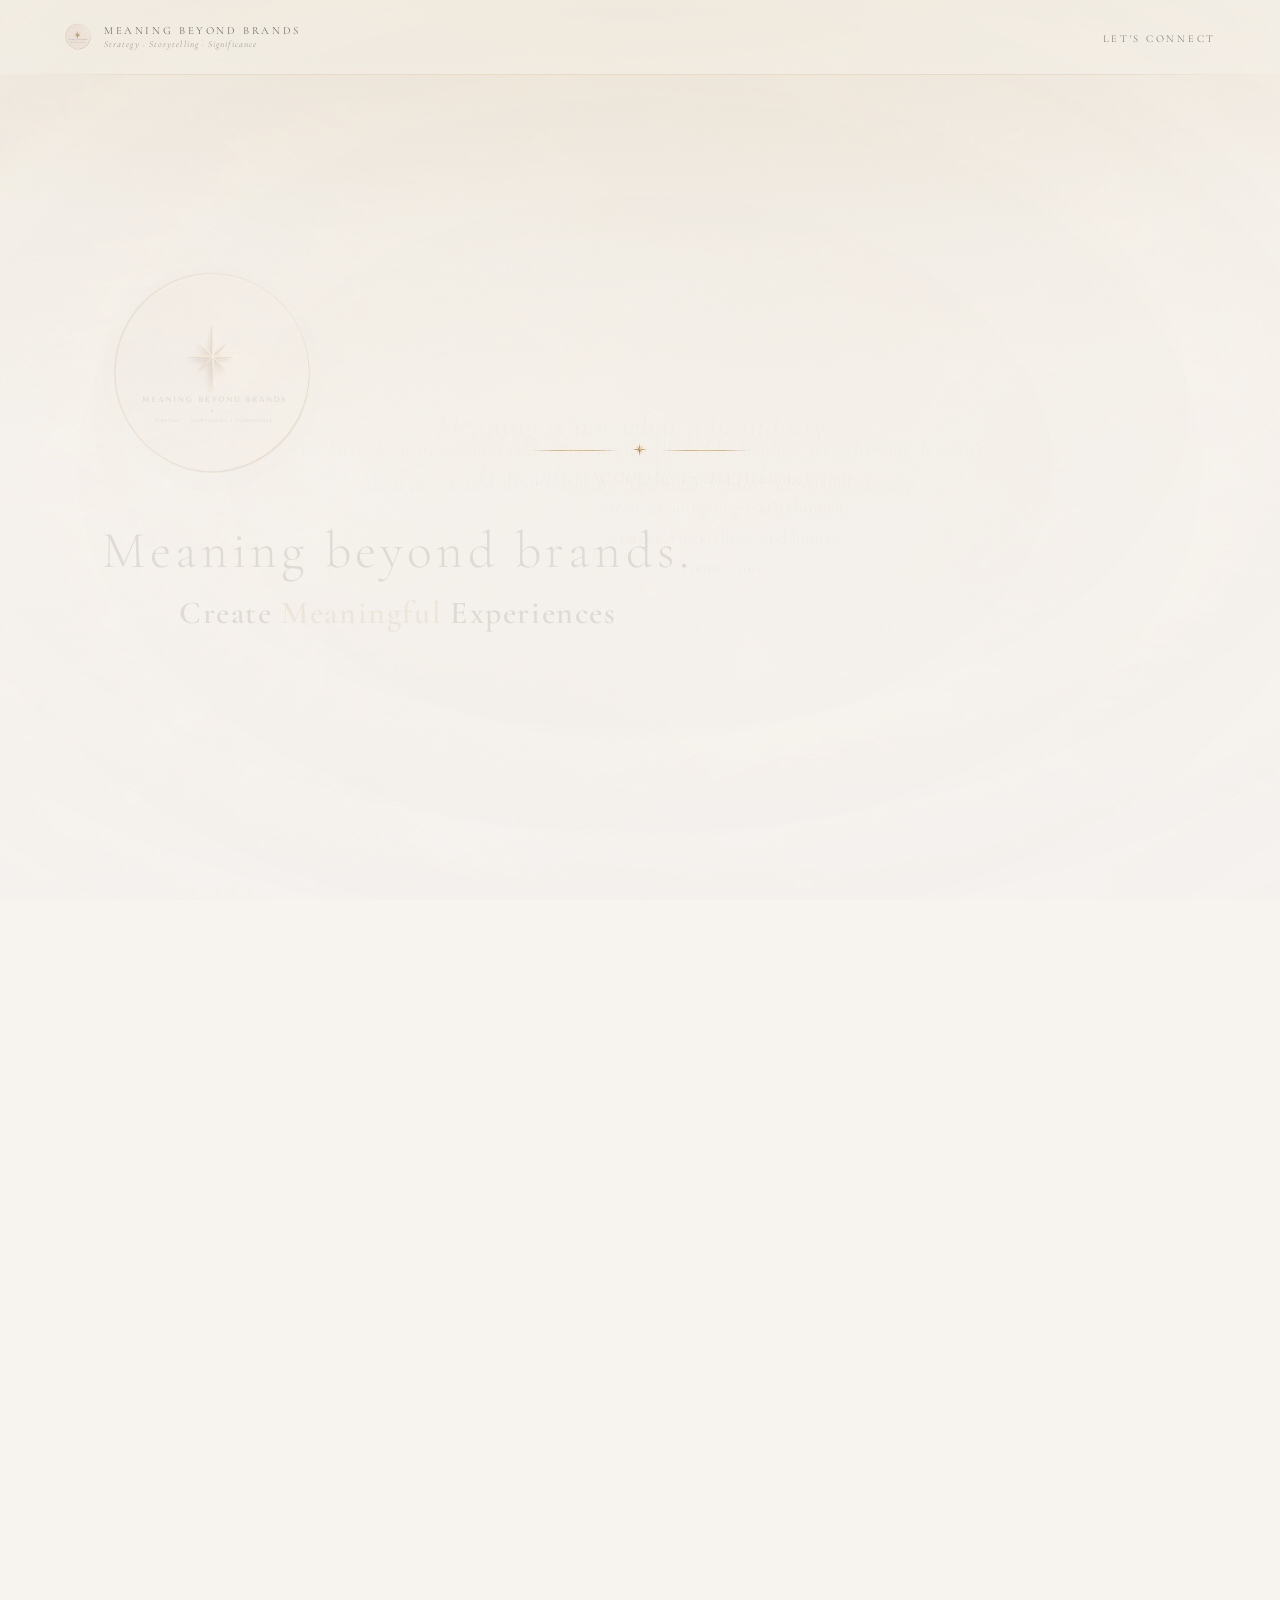
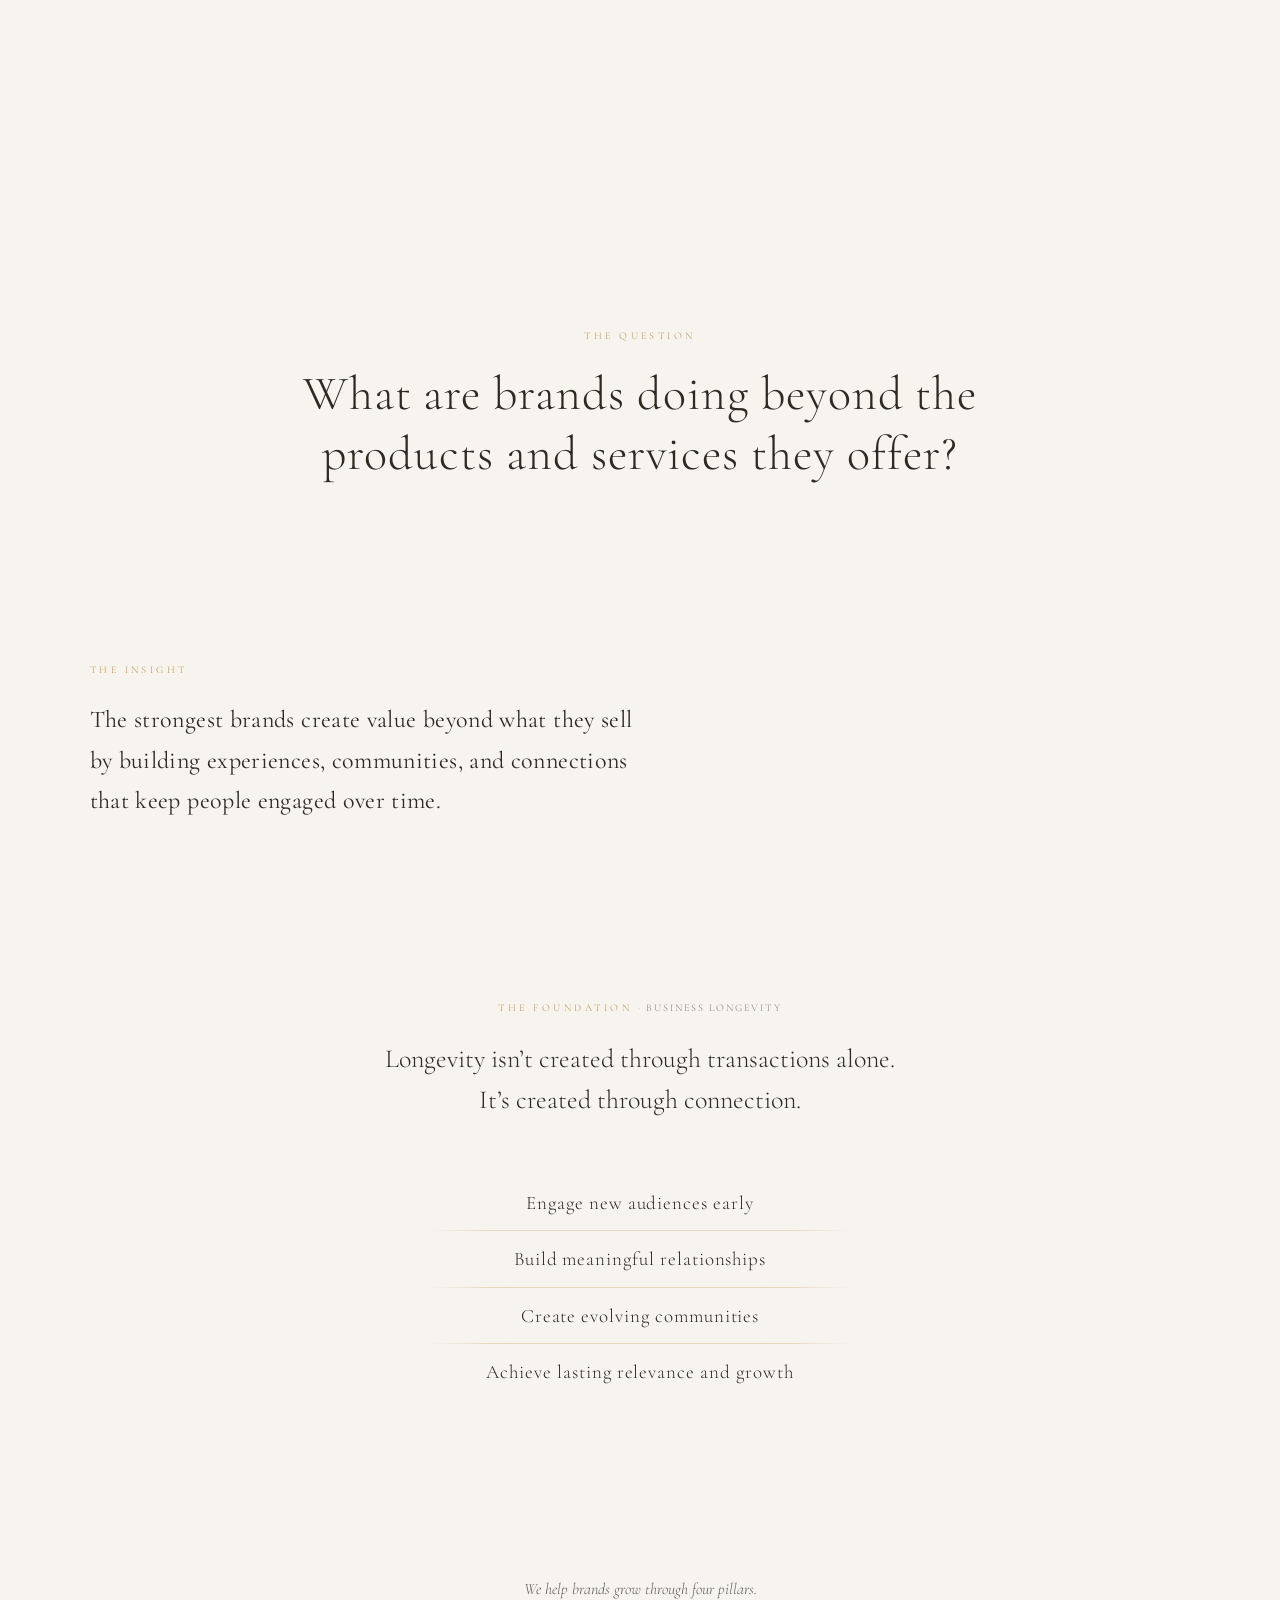
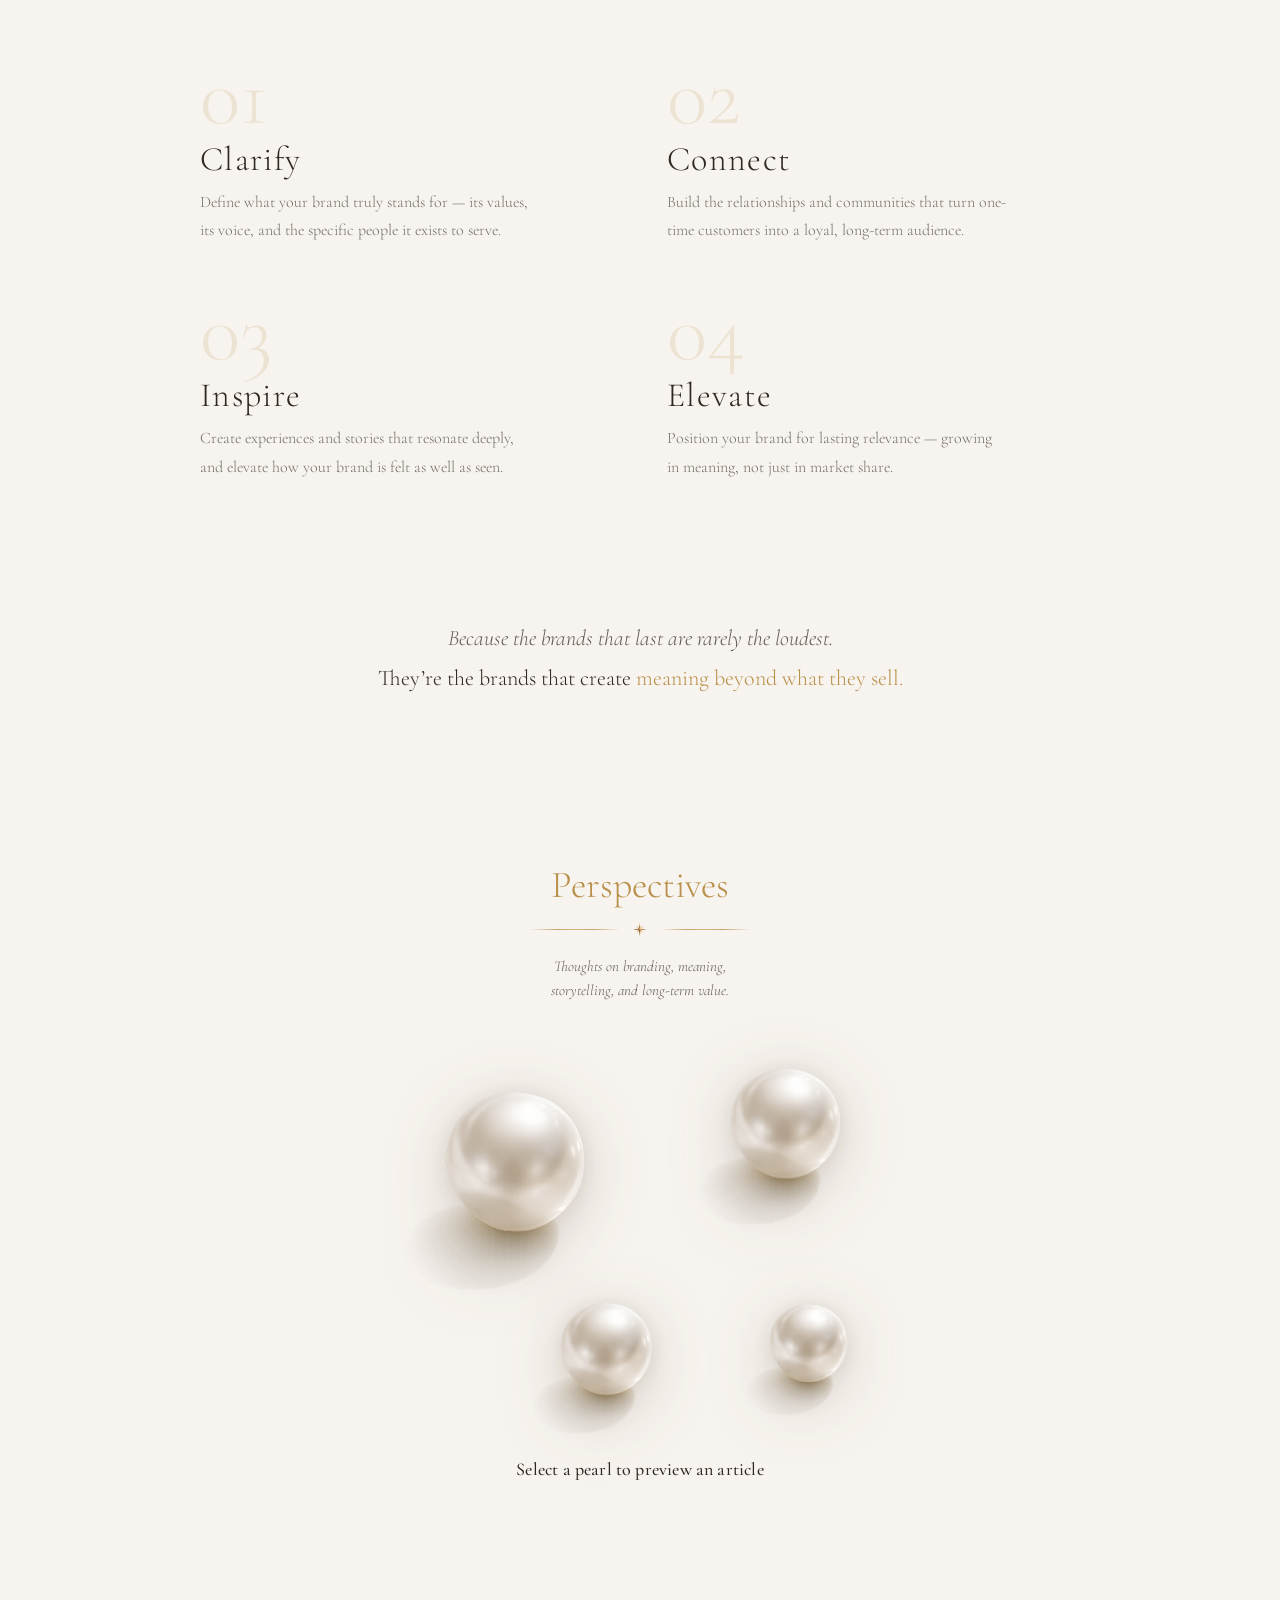
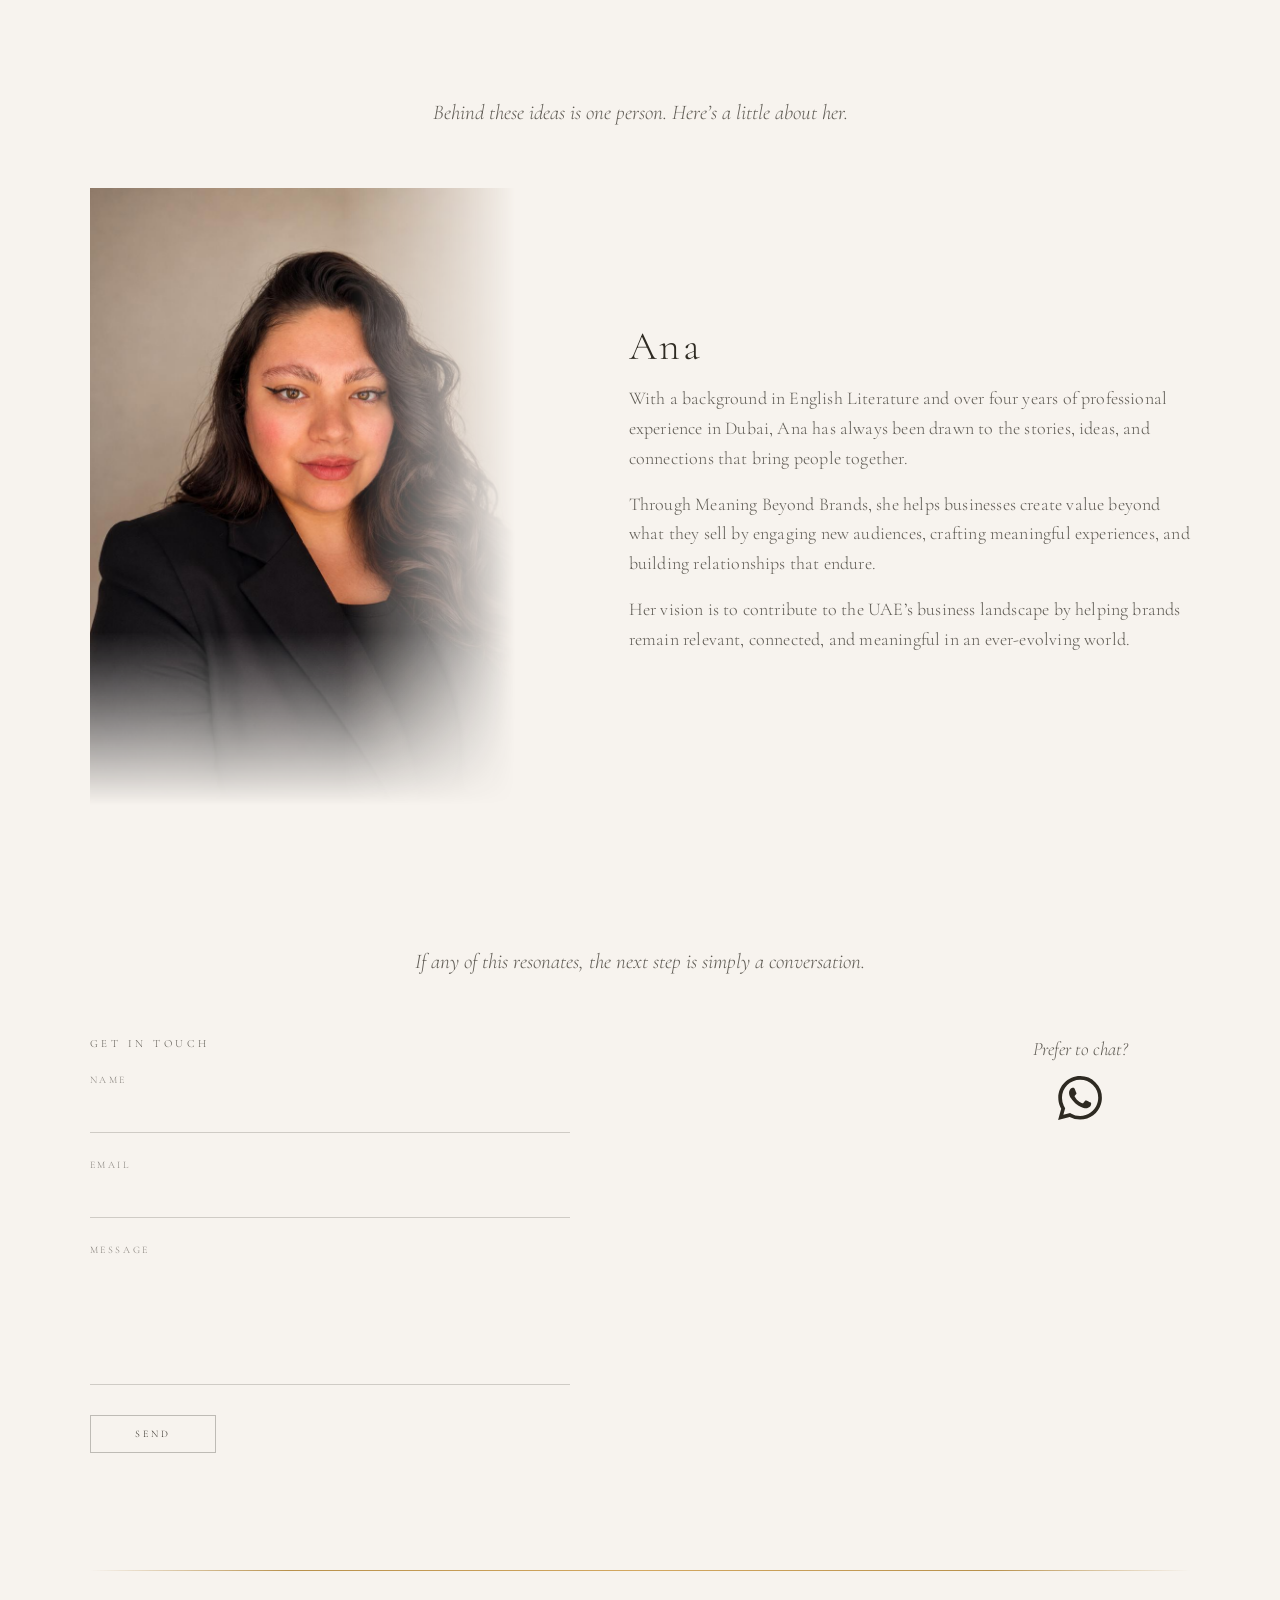
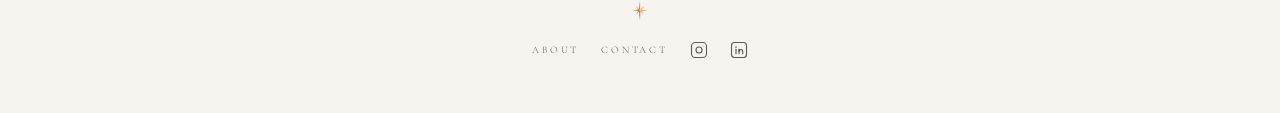
==== commit 54191c65: "update: html and style tweaks across index, v2, v2-home" ====
--- a/v2-home/index.html
+++ b/v2-home/index.html
@@ -91,8 +91,14 @@
         </div>
       </div>
 
-      <!-- Scene 2 — Purpose -->
+      <!-- Scene 2 — Purpose
+           Single pre-composited photo (shell, marble, bubble, pearls,
+           lighting baked in) — text is real HTML over the blank bubble. -->
       <div class="scene scene--purpose" id="scenePurpose">
+        <picture class="pc-art">
+          <source media="(max-width: 800px)" srcset="/images/purpose-mobile.webp" />
+          <img src="/images/purpose-desktop.webp" alt="" class="pc-art-img" aria-hidden="true" />
+        </picture>
         <div class="pearl-card">
           <p class="pc-label">Our Purpose</p>
           <p class="pc-body">We help luxury and premium brands create meaningful
--- a/v2-home/style.css
+++ b/v2-home/style.css
@@ -107,10 +107,10 @@
 .env-pearl {
   z-index: 2;
   background-image: url('/images/Background-base.png');
-  background-size: 82% auto; background-repeat: no-repeat; background-position: center top;
+  background-size: cover; background-repeat: no-repeat; background-position: center center;
   filter: saturate(0.84) brightness(0.95) sepia(0.05);
-  -webkit-mask-image: linear-gradient(to bottom, black 0%, black 55%, rgba(0,0,0,.6) 78%, transparent 100%);
-  mask-image: linear-gradient(to bottom, black 0%, black 55%, rgba(0,0,0,.6) 78%, transparent 100%);
+  -webkit-mask-image: radial-gradient(ellipse 95% 80% at 50% 45%, black 0%, black 45%, rgba(0,0,0,.65) 65%, transparent 100%);
+  mask-image: radial-gradient(ellipse 95% 80% at 50% 45%, black 0%, black 45%, rgba(0,0,0,.65) 65%, transparent 100%);
 }
 .env-water {
   z-index: 3;
@@ -170,22 +170,31 @@
 .hl { display: inline-block; opacity: 0; filter: blur(1.5px); transition: opacity .55s ease, filter .55s ease; }
 .hl-gold { color: var(--gold); }
 
-/* Purpose */
+/* Purpose — full-section art-directed photo, same technique as V1:
+   .pc-art is the full-bleed photo, .pearl-card is plain text sitting
+   over the blank bubble already baked into that photo. */
+.pc-art { position: absolute; inset: 0; z-index: 0; }
+.pc-art-img { width: 100%; height: 100%; object-fit: cover; object-position: center; display: block; }
+
 .pearl-card {
-  position: relative; width: min(420px, 84vw); aspect-ratio: 1024 / 1289;
-  background-image: url('/images/our-purpose-bubble.png?v=3');
-  background-size: contain; background-repeat: no-repeat; background-position: center;
+  position: absolute; z-index: 1;
+  left: 56.5%; top: 56.5%; transform: translate(-50%, -50%);
+  width: min(340px, 40%);
   display: flex; flex-direction: column; align-items: center; justify-content: center;
-  gap: 14px; padding: 14% 12% 20%;
-  filter: drop-shadow(0 20px 40px rgba(50,32,10,.14)) drop-shadow(0 4px 12px rgba(50,32,10,.1));
+  gap: 14px; text-align: center;
+}
+@media (max-width: 800px) {
+  .pearl-card { left: 56%; top: 58%; width: min(280px, 62%); }
 }
 .pc-label {
   font-family: var(--serif); font-weight: 400; font-size: clamp(9px,.9vw,12px);
   letter-spacing: .34em; text-transform: uppercase; color: var(--gold);
+  max-width: 82%; margin-left: auto; margin-right: auto;
 }
 .pc-body {
-  font-family: var(--serif); font-weight: 400; font-size: clamp(15px,1.6vw,21px);
-  line-height: 1.7; letter-spacing: .02em; color: rgba(46,42,34,.82);
+  font-family: var(--serif); font-weight: 400; font-size: clamp(15px,1.35vw,19px);
+  line-height: 1.72; letter-spacing: .02em; color: rgba(46,42,34,.82);
+  max-width: 82%; margin-left: auto; margin-right: auto;
 }
 
 /* Quote + Inspiration share one visual register — same measure,
@@ -456,8 +465,7 @@
    specific seam-continuity fix this rebuild targets).
 ═══════════════════════════════════════════════════ */
 @media (min-width: 801px) {
-  .scene--hero    { align-items: flex-start; text-align: left; padding-left: 8vw; }
-  .scene--purpose { align-items: flex-end;   padding-right: 8vw; }
+  .scene--hero { align-items: flex-start; text-align: left; padding-left: 8vw; }
 
   .pearl-stage { width: 480px; height: 380px; }
   .pi[data-idx="0"] { width: 200px; height: 200px; top:  18px; left:  18px; }
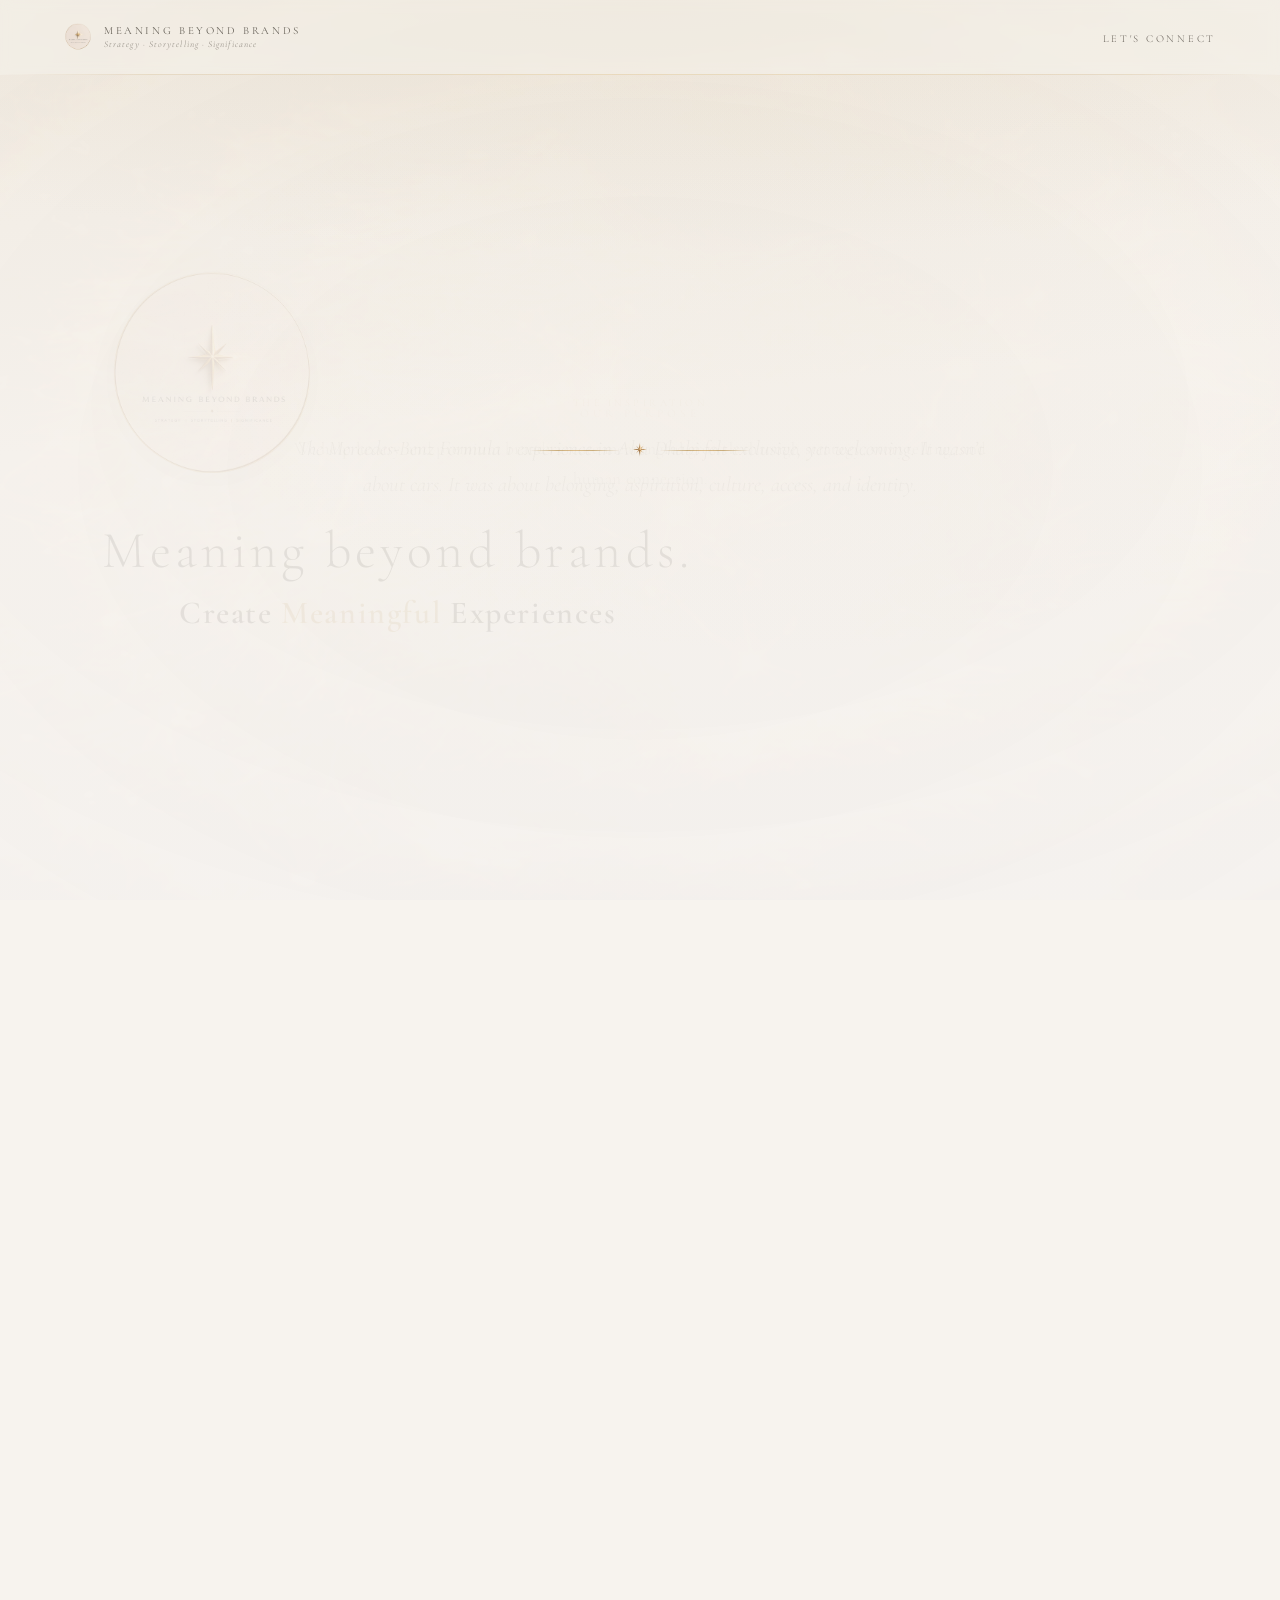
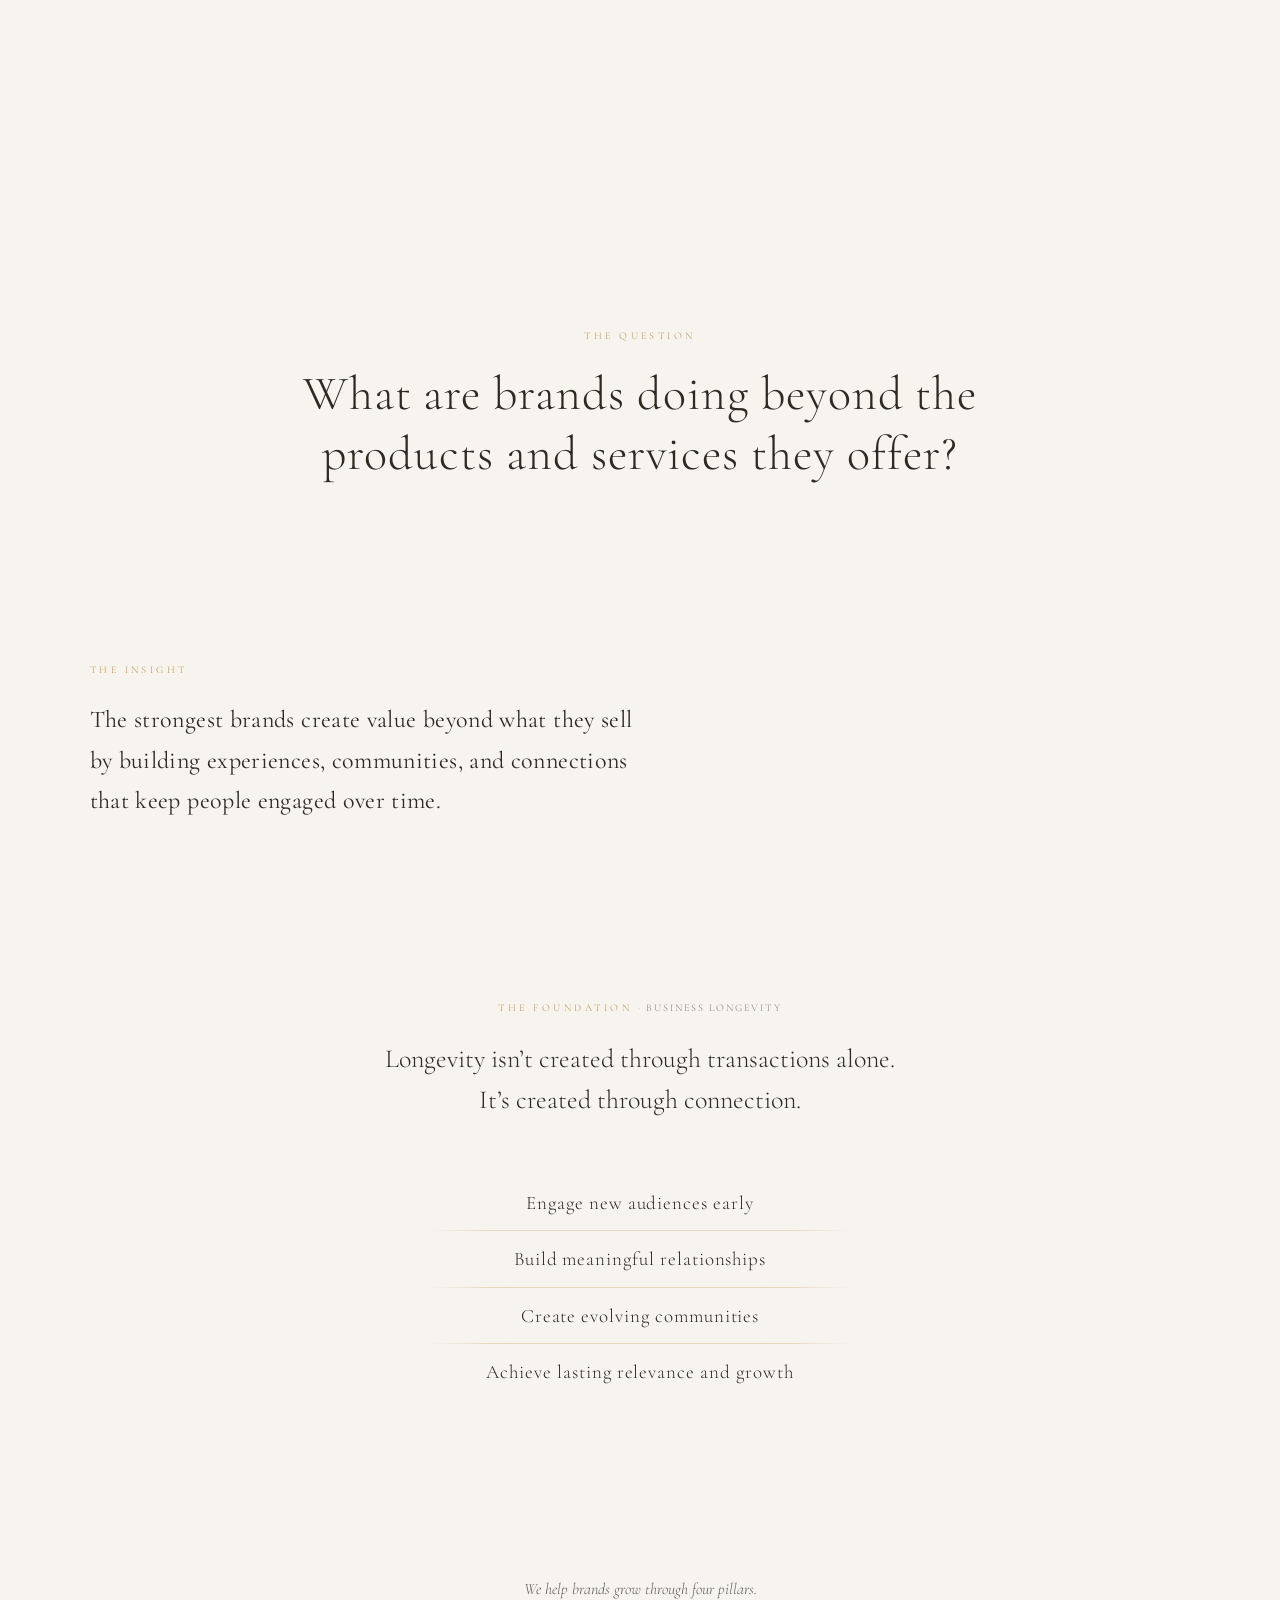
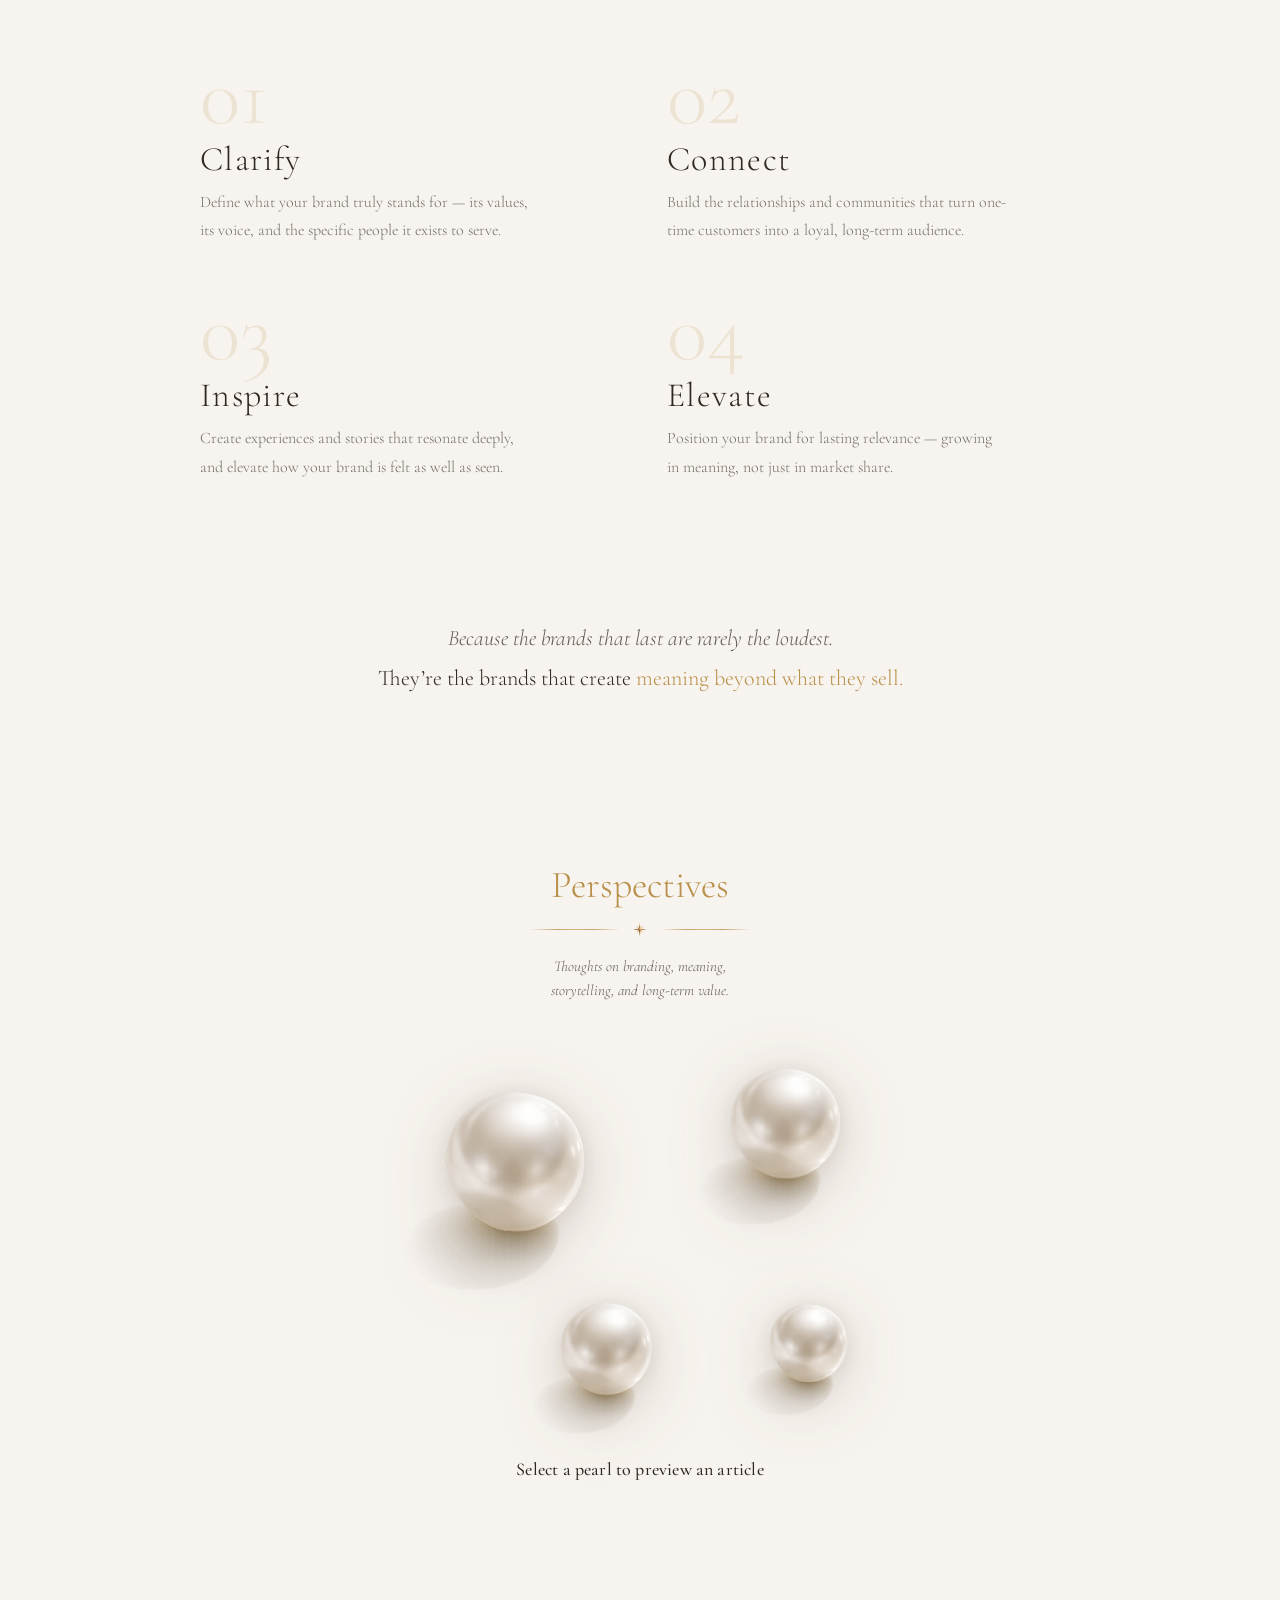
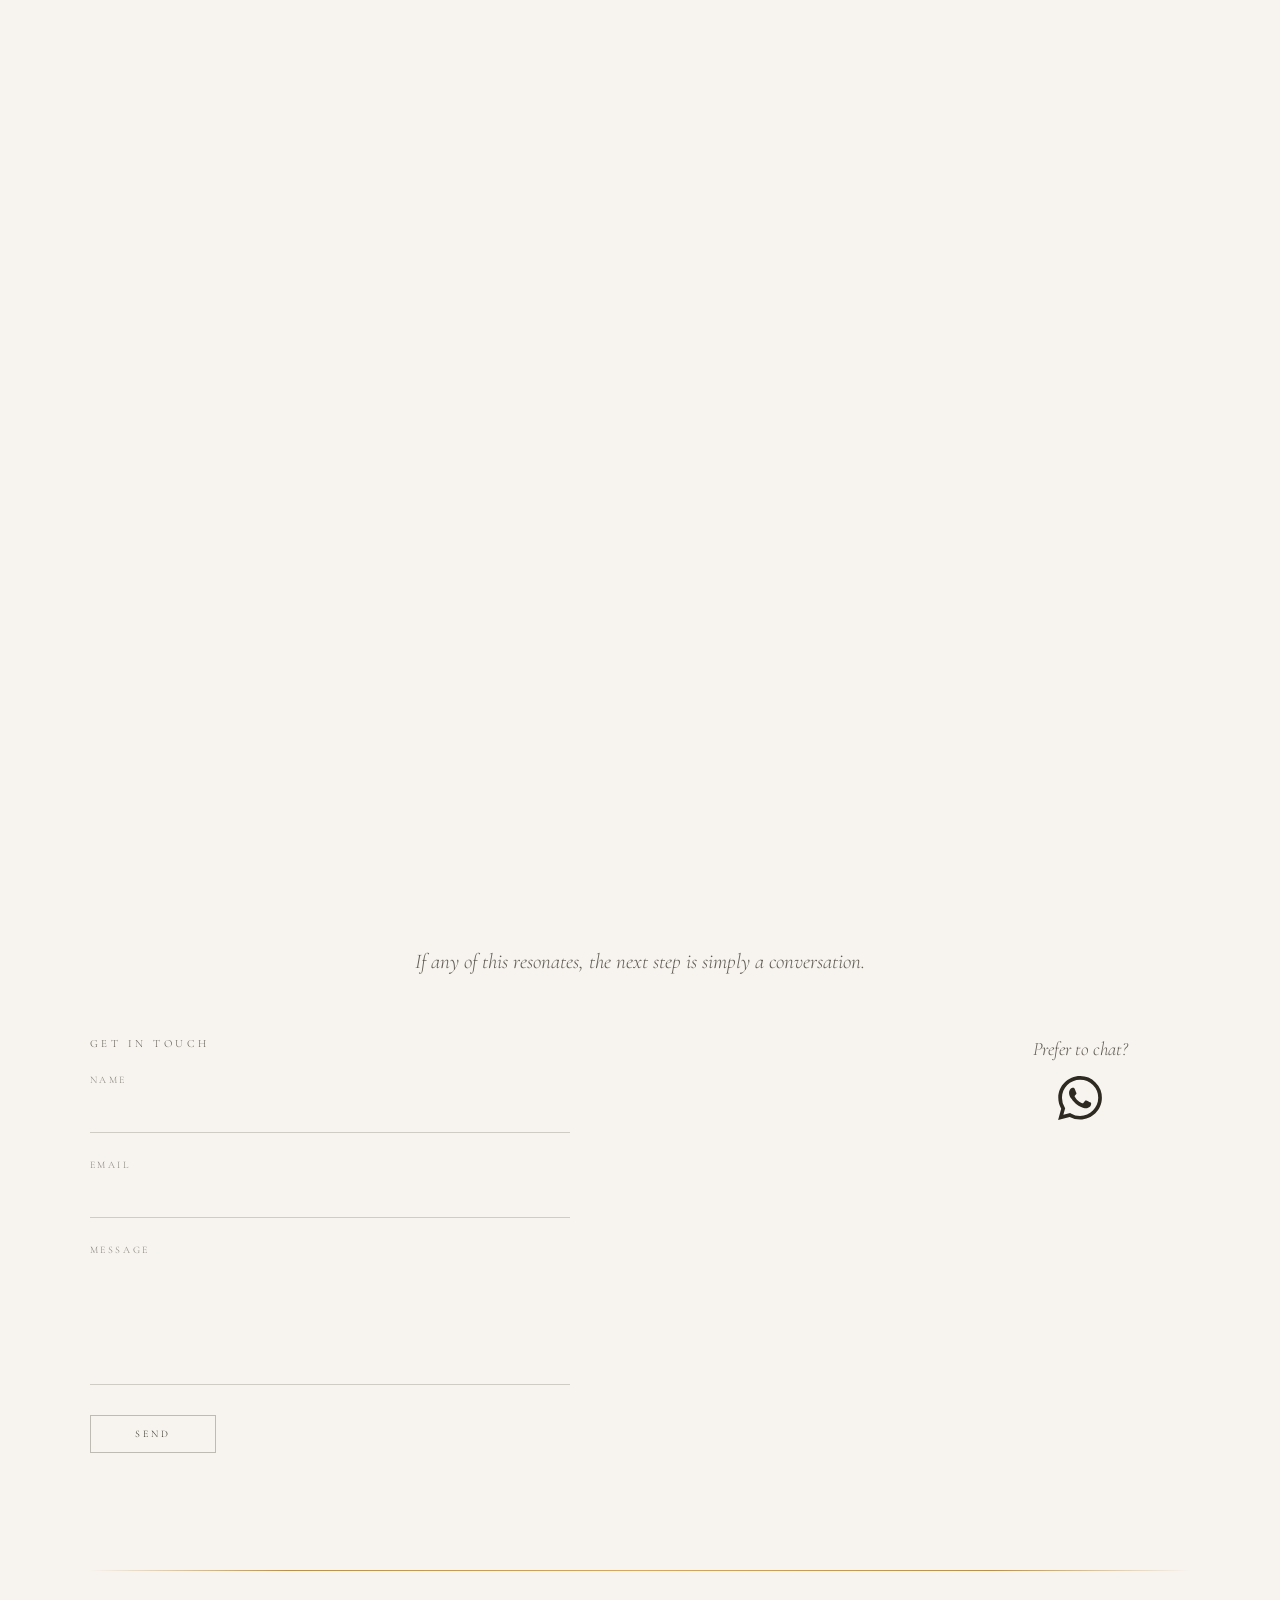
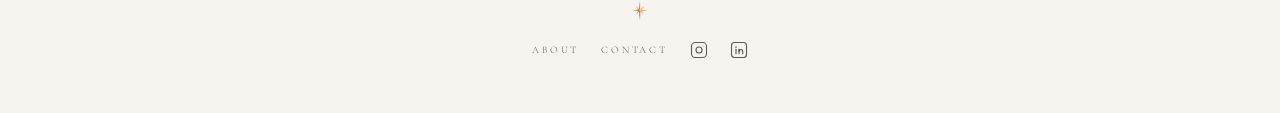
==== commit 70e9c028: "fix(purpose): remove full-bleed composite photo, restore envPearl as sole background" ====
--- a/v2-home/index.html
+++ b/v2-home/index.html
@@ -92,13 +92,9 @@
       </div>
 
       <!-- Scene 2 — Purpose
-           Single pre-composited photo (shell, marble, bubble, pearls,
-           lighting baked in) — text is real HTML over the blank bubble. -->
+           Plain text over the persistent ambient background (env-pearl) —
+           no dedicated photo, no bubble. Kept simple. -->
       <div class="scene scene--purpose" id="scenePurpose">
-        <picture class="pc-art">
-          <source media="(max-width: 800px)" srcset="/images/purpose-mobile.webp" />
-          <img src="/images/purpose-desktop.webp" alt="" class="pc-art-img" aria-hidden="true" />
-        </picture>
         <div class="pearl-card">
           <p class="pc-label">Our Purpose</p>
           <p class="pc-body">We help luxury and premium brands create meaningful
--- a/v2-home/style.css
+++ b/v2-home/style.css
@@ -170,31 +170,20 @@
 .hl { display: inline-block; opacity: 0; filter: blur(1.5px); transition: opacity .55s ease, filter .55s ease; }
 .hl-gold { color: var(--gold); }
 
-/* Purpose — full-section art-directed photo, same technique as V1:
-   .pc-art is the full-bleed photo, .pearl-card is plain text sitting
-   over the blank bubble already baked into that photo. */
-.pc-art { position: absolute; inset: 0; z-index: 0; }
-.pc-art-img { width: 100%; height: 100%; object-fit: cover; object-position: center; display: block; }
-
+/* Purpose — plain text over the persistent ambient background (env-pearl).
+   No photo, no bubble — same simple centred layout as Quote/Inspiration. */
 .pearl-card {
-  position: absolute; z-index: 1;
-  left: 56.5%; top: 56.5%; transform: translate(-50%, -50%);
-  width: min(340px, 40%);
   display: flex; flex-direction: column; align-items: center; justify-content: center;
   gap: 14px; text-align: center;
-}
-@media (max-width: 800px) {
-  .pearl-card { left: 56%; top: 58%; width: min(280px, 62%); }
 }
 .pc-label {
   font-family: var(--serif); font-weight: 400; font-size: clamp(9px,.9vw,12px);
   letter-spacing: .34em; text-transform: uppercase; color: var(--gold);
-  max-width: 82%; margin-left: auto; margin-right: auto;
 }
 .pc-body {
   font-family: var(--serif); font-weight: 400; font-size: clamp(15px,1.35vw,19px);
   line-height: 1.72; letter-spacing: .02em; color: rgba(46,42,34,.82);
-  max-width: 82%; margin-left: auto; margin-right: auto;
+  max-width: var(--measure);
 }
 
 /* Quote + Inspiration share one visual register — same measure,
